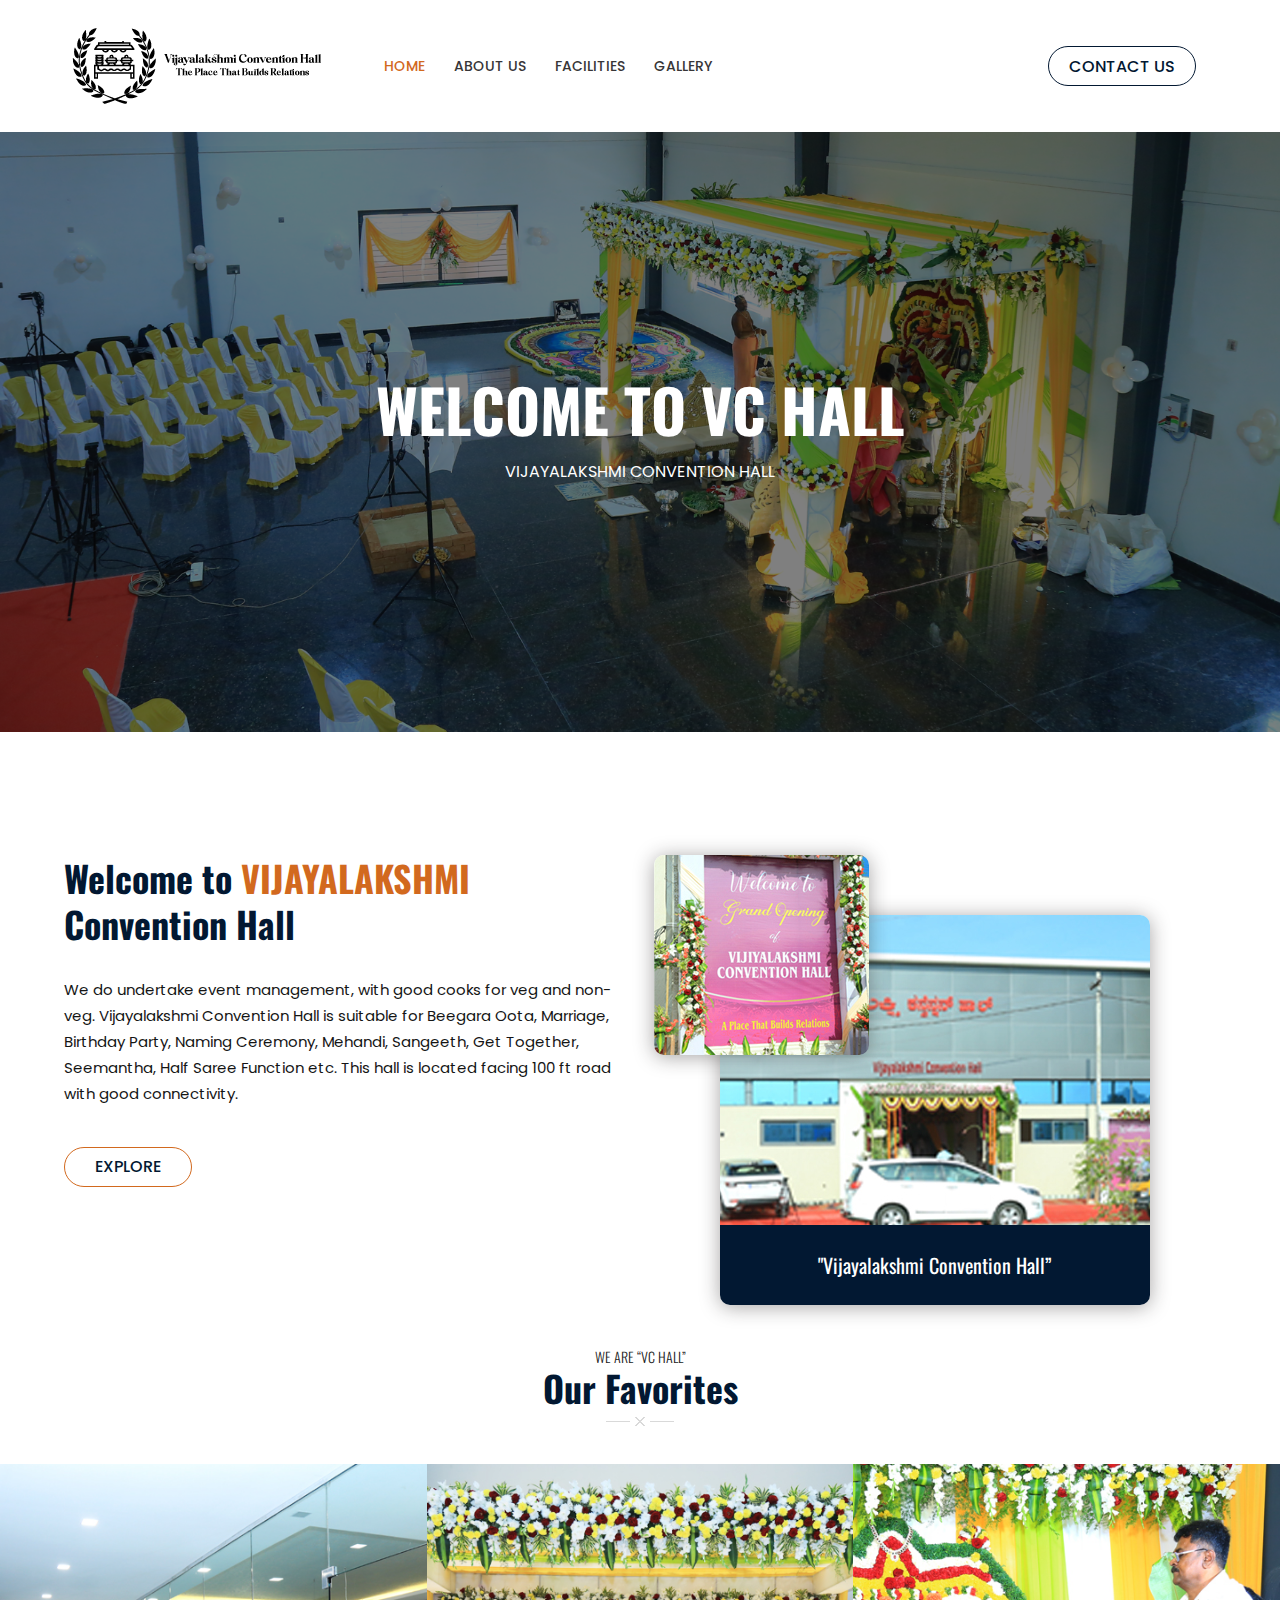
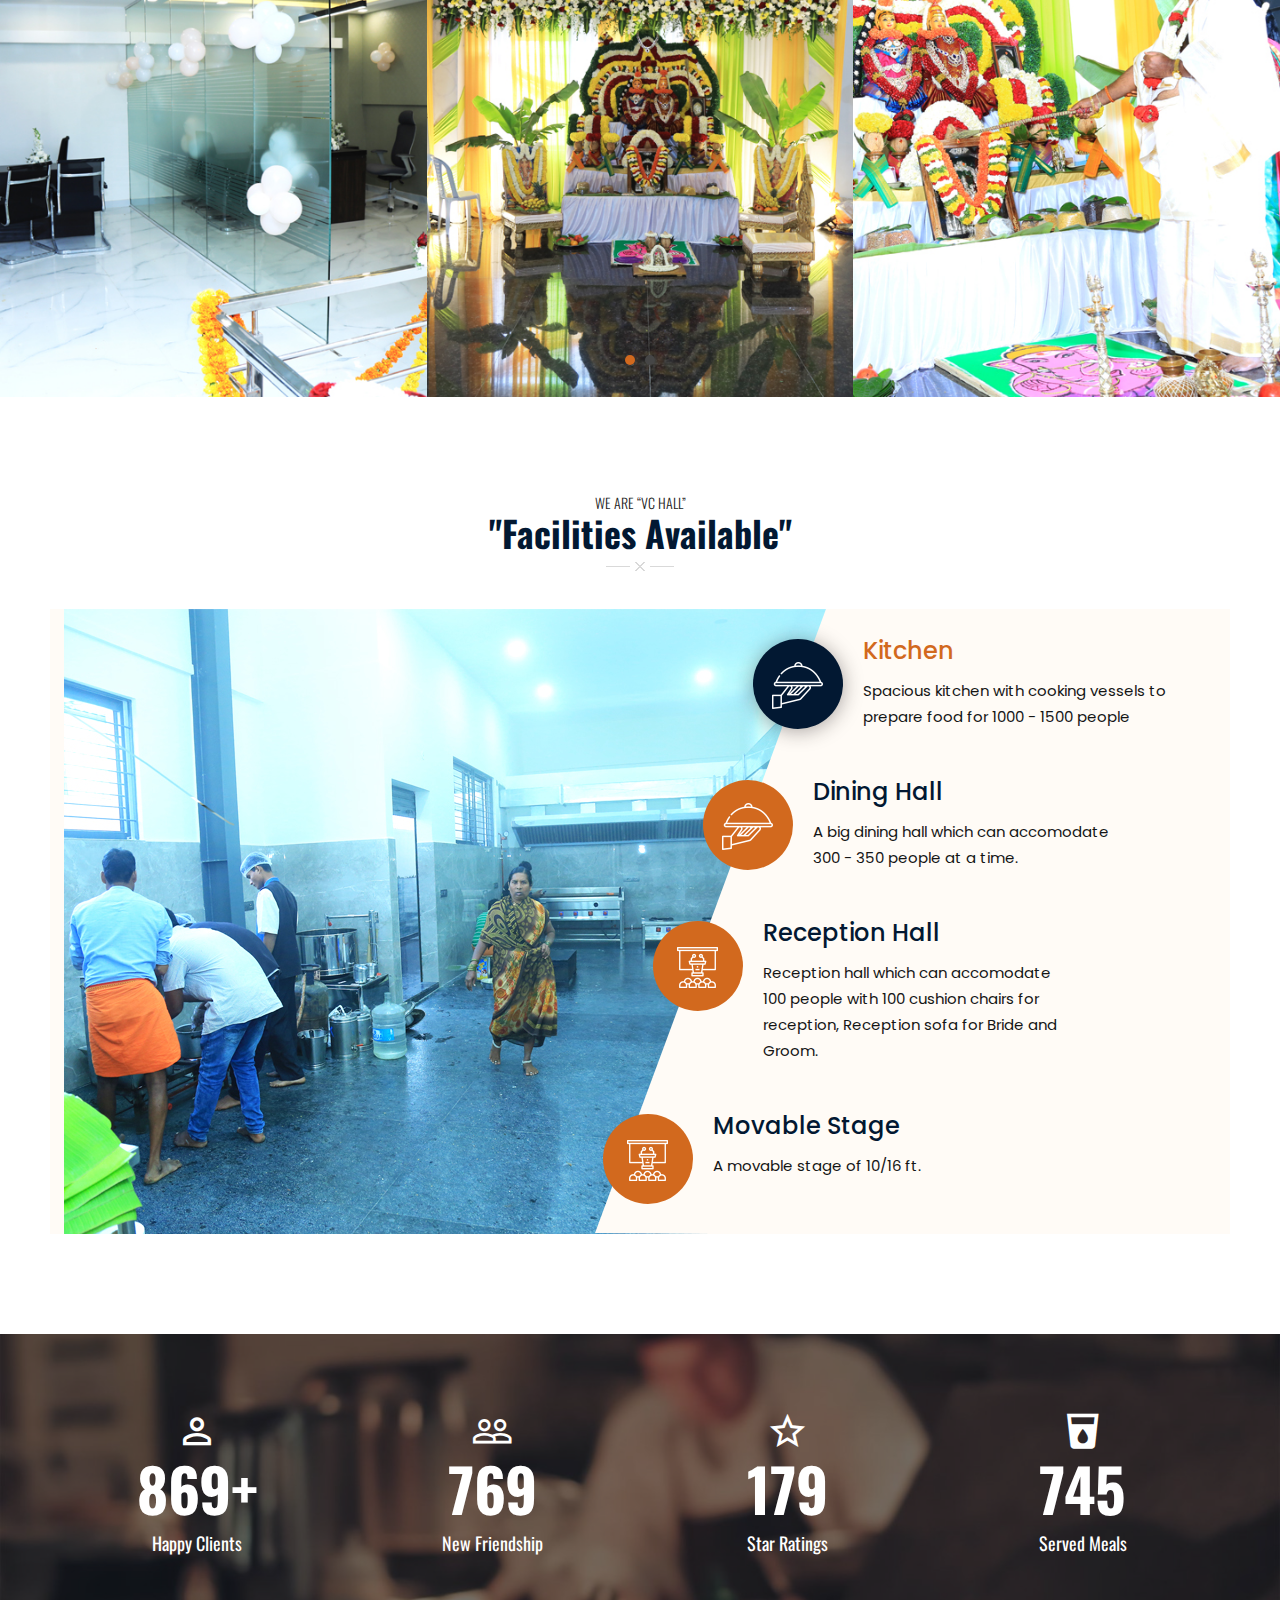
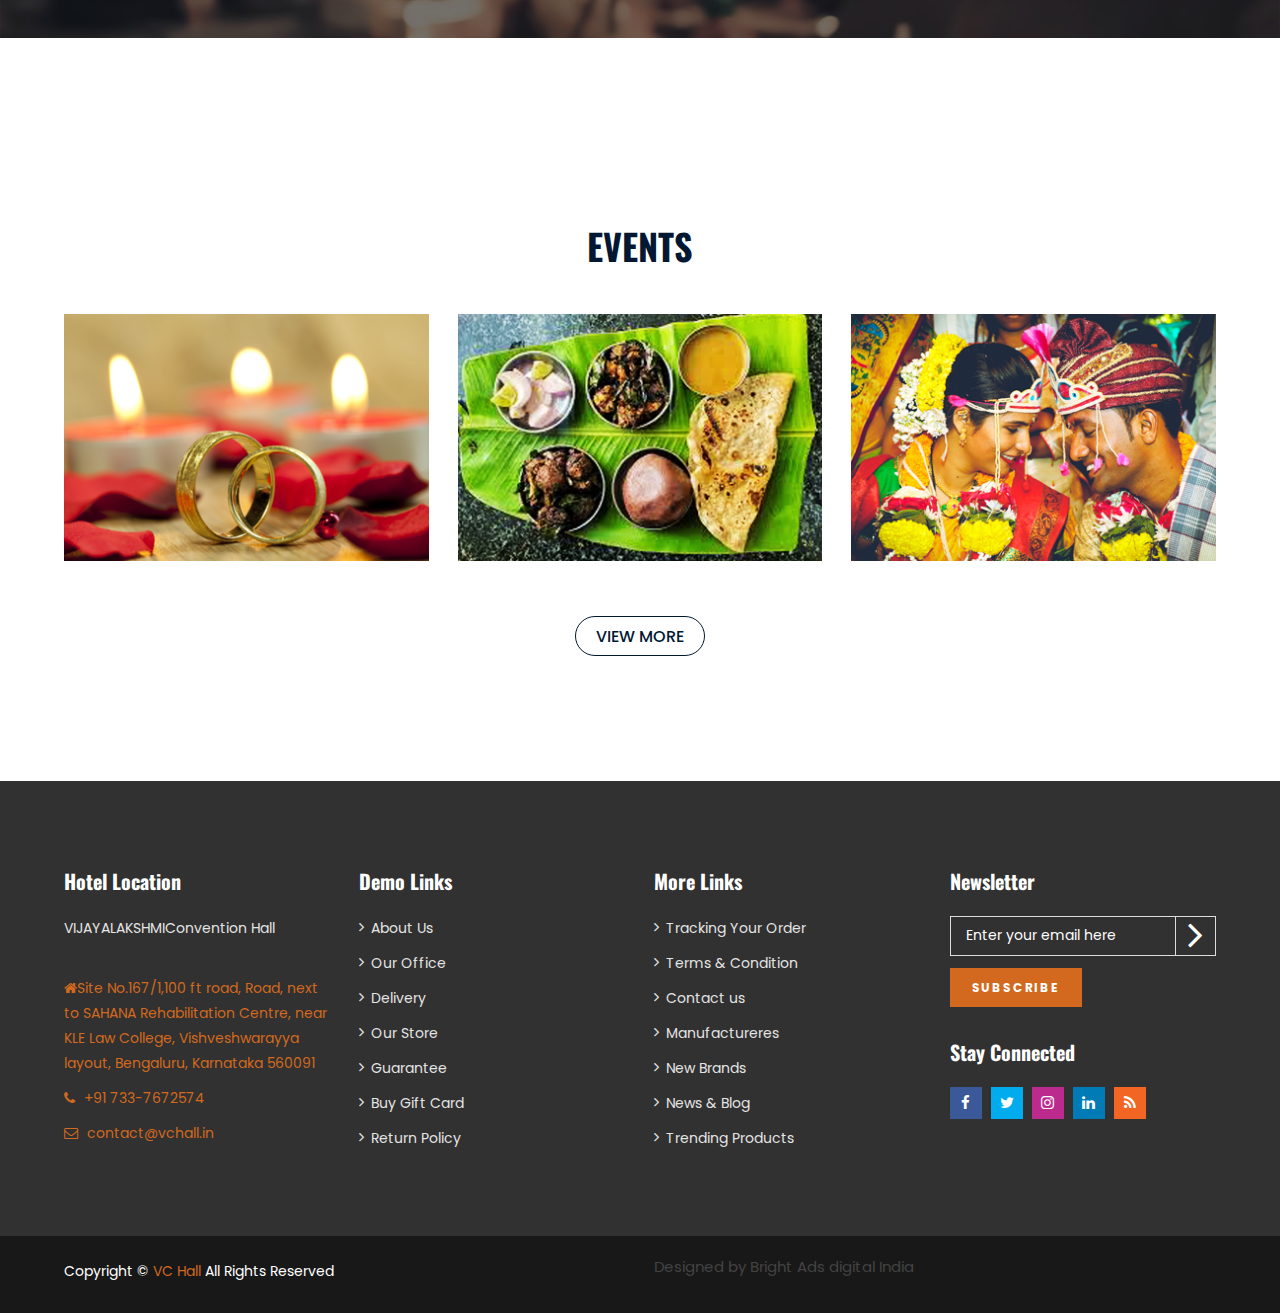
==== index.html @ 9e8a59b2 "upload" ====
<!doctype html>
<html class="no-js" lang="en">


<head>
	<meta charset="utf-8">
	<meta http-equiv="x-ua-compatible" content="ie=edge">
	<title>VIJAYALAKSHMIConvention Hall</title>
	<meta name="description" content="">
	<meta name="viewport" content="width=device-width, initial-scale=1">
	<!-- Place favicon.ico in the root directory -->
	<link rel="shortcut icon" type="image/x-icon" href="img/favicon.ico">
    <!--All Css Here-->
    
	<!-- Material Design Iconic Font CSS-->
    <link rel="stylesheet" href="css/material-design-iconic-font.min.css">
    <!-- Font Awesome CSS-->
    <link rel="stylesheet" href="css/font-awesome.min.css">

	<!-- Font Awesome CSS-->
    <link rel="stylesheet" href="css/plugins.css">
	<!-- Bootstrap CSS-->
	<link rel="stylesheet" href="css/bootstrap.min.css">
	<!-- Style CSS -->
	<link rel="stylesheet" href="style.css">
	<!-- Responsive CSS -->
	<link rel="stylesheet" href="css/responsive.css">
	<!-- Modernizr Js -->
	<script src="js/vendor/modernizr-2.8.3.min.html"></script>
</head>
<body>


	<div class="wrapper">
		<!--Header Area Start-->
		<header>
		    <!--Default Header Area Start-->
		    <div class="default-header-area header-sticky">
		        <div class="container">
		            <div class="row align-items-center">
		                <!--Header Logo Start-->
                        <div class="col-lg-3 col-md-6">
                            <div class="header-logo">
                                <a href="index.html"><img src="img/logo/logo.png" alt=""></a>
                            </div>
                        </div>
                        <!--Header Logo End-->
                        <!--Header Menu Start-->
                        <div class="col-lg-7  d-none d-lg-block"> 
                            <div class="header-menu-area">
                                <nav>
                                    <ul class="main-menu">
                                        <li class="active"><a href="index.html">HOME</a>
                                         
                                        </li>
                                        <li><a href="about.html">About Us</a>
                                        </li>
                                        <li><a href="location.html">Facilities</a></li>
                                        <li><a href="event.html">Gallery</a></li>

                                    </ul>
                                </nav>
                            </div>
                        </div>
                        <!--Header Menu End-->
                        <!--Book Now Area Start-->
                        <div class="col-lg-2 col-md-6">
                            <div class="book-now-btn text-right">
                                <a href="contact.html">Contact Us</a>
                            </div>
                        </div>
                        <!--Book Now Area Start-->
		            </div>
		            <div class="row">
                        <div class="col-12">  
                            <!--Mobile Menu Area Start-->
                            <div class="mobile-menu d-lg-none d-xl-none"></div>
                            <!--Mobile Menu Area End-->
                        </div>
                    </div>
		        </div>
		    </div>
		    <!--Default Header Area End-->
		</header>
		<!--Header Area Start-->
		<!--Slider Area Start-->
		<div class="slider-area">
		    <div class="hero-slider owl-carousel">
		        <!--Single Slider Start-->
		        <div class="single-slider" style="background-image: url(img/slider/aqsw.png)"> 
                    <div class="hero-slider-content">
                        <h1>welcome To VC Hall</h1>
                        <p>VIJAYALAKSHMI CONVENTION HALL </p>
                    </div>
		        </div>
		        <!--Single Slider End-->
		        <!--Single Slider Start-->
		        <div class="single-slider" style="background-image: url(img/slider/wda.png)">   
                    <div class="hero-slider-content">
                        <h1>welcome to VC HALL</h1>
                        <p>Where Memories Are Build to Brighten the Happiness</p>
                    </div>
		        </div>
		        <!--Single Slider End-->
		    </div>
		</div>
		<!--Slider Area End-->
		
		<!--About Area Start-->
		<div class="about-area pt-100 pb-95">
		    <div class="container">
		        <div class="row">
		            <div class="col-lg-6">
		                <div class="about-container">
		                    <h3>Welcome to <span>VIJAYALAKSHMI </span><br>Convention Hall</h3>
		                    <p>We do undertake event management, with good cooks for veg and non-veg. Vijayalakshmi Convention Hall is suitable for Beegara Oota, Marriage, Birthday Party, Naming Ceremony, Mehandi, Sangeeth, Get Together, Seemantha, Half Saree Function etc. This hall is located facing 100 ft road with good connectivity.</p>
		                            <a href="About.html">EXPLORE</a>
		                </div>
		            </div>
		            <div class="col-lg-6">
		                <div class="welcome-image-area">
                                <div class="first-welcome-image">
                                    <img src="img/about/gyqwagdayud.jpeg" alt="">
									<div class="welcome-title">
                                        <h3>"Vijayalakshmi Convention Hall”</h3>
                                    </div>
                                </div>
                                <div class="secound-iamge-area">
                                    <img src="img/about/about5.jpeg" alt="">
                                    
                                </div>
		                    </div>
		                </div>
		            </div>
		        </div>
		    </div>
		<!--About Area End-->
		<!--Our Favorite Room Area Start-->
		<div class="our-favorite-room-area pb-95">
		    <div class="container">
		        <div class="row">
		            <div class="col-12">
		                <!--Section Title Start-->
		                <div class="section-title text-center">
		                    <span>We Are “VC HAll”</span>
		                    <h3>our favorites</h3>
		                </div>
		                <!--Section Title End-->
		            </div>
		        </div>
		    </div>
		    <!--Room Colection Area Start-->
		    <div class="collection__wrapper collection__activation owl__dot--cus owl-carousel owl-theme">

                <div class="list__categories">
                    <div class="thumb__catrgories">
                        <a href="#">
                            <img src="img/about/tw.jpeg" alt="post images">
                        </a>
                    </div>
                    <!--<div class="desc__categories">
                        <div class="categories__content">
                            <h6><a href="room-details.html"> Royal Suit</a></h6>
                            <p>Discover five of our favourite dresses from our new collection that are destined to be worn and loved immediately</p>
                            <div class="p-amount">
                                <span>$220</span>
                                <span class="count">Per Night</span>
                            </div>
                            <div class="cat__btn">
                                <a class="shopbtn" href="room-details.html">Book now</a>
                            </div>
                        </div>
                    </div>-->
                </div>

                <div class="list__categories">
                    <div class="thumb__catrgories">
                        <a href="#">
                            <img src="img/about/efwewe.jpeg" alt="post images">
                        </a>
                    </div>
                    
                </div>

                <div class="list__categories">
                    <div class="thumb__catrgories">
                        <a href="#">
                            <img src="img/about/fw.jpeg" alt="post images">
                        </a>
                    </div>
                   
                </div>

                <div class="list__categories">
                    <div class="thumb__catrgories">
                        <a href="#">
                            <img src="img/about/ijwrirjwijrq.jpeg" alt="post images">
                        </a>
                    </div>
                   
                </div>

                <div class="list__categories">
                    <div class="thumb__catrgories">
                        <a href="#">
                            <img src="img/about/qutr.jpeg" alt="post images">
                        </a>
                    </div>
                  
                </div>

            </div>
		    <!--Room Colection Area End-->
		</div>
		<!--Our Favorite Room Area End-->
		<!--Our Awesome Services Area Start-->
		<div class="our-awesome-services pb-100">
		    <div class="container">
		        <div class="row">
		            <div class="col-12">
		                <!--Section Title Start-->
		                <div class="section-title text-center">
		                    <span>We Are “VC HAll”</span>
		                    <h3>"Facilities Available"</h3>
		                </div>
		                <!--Section Title End-->
		            </div>
		        </div>
		        <div class="row align-items-center no-gutters service-bg-color">
		            <div class="col-lg-7">
                        <!--Service Area Start-->
		                <div class="tab-content" id="myTabContent">
                          <div class="tab-pane fade show active" id="spa" role="tabpanel">
                              <div class="service-img img-fuul">
                                  <img src="img/room/kitchend.png" alt="">
                              </div>
                          </div>
                          <div class="tab-pane fade" id="restaurent" role="tabpanel">
                              <div class="service-img img-fuul">
                                  <img src="img/room/halld.png" alt="">
                              </div>
                          </div>
                          <div class="tab-pane fade" id="swimming" role="tabpanel">
                              <div class="service-img img-fuul">
                                  <img src="img/room/hallss.png" alt="">
                              </div>
                          </div>
                          <div class="tab-pane fade" id="conference" role="tabpanel">
                              <div class="service-img img-fuul">
                                  <img src="img/room/stageee.png" alt="">
                              </div>
                          </div>
                        </div>
                        <!--Service Area End-->
		            </div>
		            <div class="col-lg-5 service-bg">
		                <!--Service Tab Menu Area Start-->
		                <div class="service-menu-area">
		                    <ul class="nav">
                              <li>
                                <a class="active" data-bs-toggle="tab" href="#spa">
                                    <span class="service-icon">
                                        <img src="img/icon/service-icon2.png" alt="">
                                    </span>
                                    <span class="service-title">Kitchen</span>
                                    <span class="text">Spacious kitchen with cooking vessels to prepare food for 1000 - 1500 people
									</span>
                                </a>
                              </li>
                              <li>
                                <a class="" data-bs-toggle="tab" href="#restaurent">
                                    <span class="service-icon">
                                        <img src="img/icon/service-icon2.png" alt="">
                                    </span>
                                    <span class="service-title">Dining Hall</span>
                                    <span class="text">A big dining hall which can accomodate 300 - 350 people at a time.</span>
                                </a>
                              </li>
                              <li>
                                <a data-bs-toggle="tab" href="#swimming">
                                    <span class="service-icon">
                                        <img src="img/icon/service-icon4.png" alt="">
                                    </span>
                                    <span class="service-title">Reception Hall</span>
                                    <span class="text"> Reception hall which can accomodate 100 people with 100 cushion chairs for reception, Reception sofa for Bride and Groom.
                                </a>
                              </li>
                              <li>
                                <a data-bs-toggle="tab" href="#conference">
                                    <span class="service-icon">
                                        <img src="img/icon/service-icon4.png" alt="">
                                    </span>
                                    <span class="service-title">Movable Stage</span>
                                    <span class="text">A movable stage of 10/16 ft. </span>
                                </a>
                              </li>
                            </ul>
		                </div>
		                <!--Service Tab Menu Area End-->
		            </div>
		        </div>
		    </div>
		</div>
		<!--Our Awesome Services Area End-->
		<!--Fun Factor Area Start-->
		<div class="fun-factor-area fun-bg mb-95">
		    <div class="container">
		        <div class="row">
		            <div class="col-md-3 col-sm-6">
		                <div class="single-funfactor mb-30 text-center">
		                    <div class="icon">
		                        <i class="zmdi zmdi-account-o"></i>
		                    </div>
		                    <div class="fun-facttor-number">
                                <h2><span class="counter">869</span>+</h2>
                            </div>
                            <h4 class="counter-title">Happy Clients</h4>
		                </div>
		            </div>
		            <div class="col-md-3 col-sm-6">
		                <div class="single-funfactor mb-30 text-center">
		                    <div class="icon">
		                        <i class="zmdi zmdi-accounts-outline"></i>
		                    </div>
		                    <div class="fun-facttor-number">
                                <h2><span class="counter">769</span></h2>
                            </div>
                            <h4 class="counter-title">new friendship</h4>
		                </div>
		            </div>
		            <div class="col-md-3 col-sm-6">
		                <div class="single-funfactor mb-30 text-center">
		                    <div class="icon">
		                        <i class="zmdi zmdi-star-outline"></i>
		                    </div>
		                    <div class="fun-facttor-number">
                                <h2><span class="counter">179</span></h2>
                            </div>
                            <h4 class="counter-title">Star ratings</h4>
		                </div>
		            </div>
		            <div class="col-md-3 col-sm-6">
		                <div class="single-funfactor mb-30 text-center">
		                    <div class="icon">
		                        <i class="zmdi zmdi-drink"></i>
		                    </div>
		                    <div class="fun-facttor-number">
                                <h2><span class="counter">745</span></h2>
                            </div>
                            <h4 class="counter-title">Served Meals</h4>
		                </div>
		            </div>
		        </div>
		    </div>
		</div>
		<!--Fun Factor Area End-->
		<!--Team Area Start-->
	
		<!--Team Area End-->
	    <div class="location-area pt-95 pb-100">
		    <div class="container">
                <div class="row">
                    <div class="col-12">
                        <!--Section Title Start-->
		                <div class="section-title title-2 text-center mb-50">
		                    <h3>EVENTS</h3>
		                    </div>
		                <!--Section Title End-->
                    </div>
                </div>
		        <div class="row">
		            <div class="col-lg-4 col-md-6 col-12">
		                <!--Single Location Start-->
		                <div class="single-location mb-30">
		                    <div class="location-img">
		                        <a href="#"><img src="img/event/ring.png" alt=""></a>
		                        <div class="place-name">
		                            <h3>Ring Ceremony, Engagement, Sangeet</h3>
		                        </div>
		                    </div>
		                </div>
		                <!--Single Location End-->
		            </div>
		            <div class="col-lg-4 col-md-6 col-12">
		                <!--Single Location Start-->
		                <div class="single-location mb-30">
		                    <div class="location-img">
		                        <a href="#"><img src="img/event/nonveg.png" alt=""></a>
		                        <div class="place-name">
		                            <h3>BEEGRU OOTA</h3>
		                        </div>
		                    </div>
		                </div>
						<div class="book-now-btn text-right" style="text-align:center;">
							<a href="location.html">View More</a>
						</div>
		                <!--Single Location End-->
		            </div>
		            <div class="col-lg-4 col-md-6 col-12">
		                <!--Single Location Start-->
		                <div class="single-location mb-30">
		                    <div class="location-img">
		                        <a href="#"><img src="img/event/wedding.png" alt=""></a>
		                        <div class="place-name">
		                            <h3>Wedding</h3>
		                        </div>
		                    </div>
		                </div>
						
		                <!--Single Location End-->
		            </div>
		           
		        </div>
		        <!--<div class="row">
		            <div class="col-12">
		                <!--Pagination Start-->
		                <!--<div class="product-pagination">
							
                            <!--<ul>
                                <li class="active"><a href="#">1</a></li>
                                <li><a href="#">2</a></li>
                                <li><a href="#">3</a></li>
                                <li><a href="#">4</a></li>
                                <li><a href="#">5</a></li>
                                <li><a href="#"><i class="fa fa-angle-double-right"></i></a></li>
                            </ul>-->
                        <!--</div>
		                <!--Pagination End-->
		            <!--</div>
		        </div>-->
		    </div>
		</div>
		
	
		<!--Footer Area Start-->
		<footer>
		    <div class="footer-container">
		        <!--Footer Top Area Start-->
		        <div class="footer-top-area black-bg pt-90 pb-50">
		            <div class="container">
		                <div class="row">
		                    <div class="col-lg-3 col-md-6 col-12">
		                        <!--Single Footer Widget Start-->
		                        <div class="single-footer-widget mb-35">
		                            <div class="footer-title">
		                                <h3>Hotel Location</h3>
		                            </div>
		                            <p>VIJAYALAKSHMIConvention Hall</p>
		                            <div class="contact-info">
		                                <ul>
		                                    <li><i class="fa fa-home"></i>Site No.167/1,100 ft road, Road, next to SAHANA Rehabilitation Centre, near KLE Law College, Vishveshwarayya layout, Bengaluru, Karnataka 560091</li>
		                                    <li><i class="fa fa-phone"></i> <a href="#"> +91 733-7672574</a></li>
		                                    <li><i class="fa fa-envelope-o"></i> <a href="#"> contact@vchall.in</a></li>
		                                </ul>
		                            </div>
		                        </div>
		                        <!--Single Footer Widget End-->
		                    </div>
		                    <div class="col-lg-3 col-md-6 col-12">
		                        <!--Single Footer Widget Start-->
		                        <div class="single-footer-widget mb-35">
		                            <div class="footer-title">
		                                <h3>Demo Links</h3>
		                            </div>
		                            <ul class="link-widget">
		                                <li><a href="#">About Us</a></li>
		                                <li><a href="#">Our Office</a></li>
		                                <li><a href="#">Delivery</a></li>
		                                <li><a href="#">Our Store</a></li>
		                                <li><a href="#">Guarantee</a></li>
		                                <li><a href="#">Buy Gift Card</a></li>
		                                <li><a href="#">Return Policy</a></li>
		                            </ul>
		                        </div>
		                        <!--Single Footer Widget End-->
		                    </div>
		                    <div class="col-lg-3 col-md-6 col-12">
		                        <!--Single Footer Widget Start-->
		                        <div class="single-footer-widget mb-35">
		                            <div class="footer-title">
		                                <h3>More Links</h3>
		                                <ul class="link-widget">
		                                <li><a href="#">Tracking Your Order</a></li>
		                                <li><a href="#">Terms & Condition</a></li>
		                                <li><a href="#">Contact us</a></li>
		                                <li><a href="#">Manufactureres</a></li>
		                                <li><a href="#">New Brands</a></li>
		                                <li><a href="#">News & Blog</a></li>
		                                <li><a href="#">Trending Products</a></li>
		                            </ul>
		                            </div>
		                        </div>
		                        <!--Single Footer Widget End-->
		                    </div>
		                    <div class="col-lg-3 col-md-6 col-12">
		                        <!--Single Footer Widget Start-->
		                        <div class="single-footer-widget mb-35">
		                            <div class="footer-title">
		                                <h3>Newsletter</h3>
		                            </div>
		                            <div class="footer-mailchimp">
		                                <form action="http://devitems.us11.list-manage.com/subscribe/post?u=6bbb9b6f5827bd842d9640c82&amp;id=05d85f18ef" method="post" id="mc-embedded-subscribe-form" name="mc-embedded-subscribe-form" class="popup-subscribe-form validate" target="_blank" novalidate>
                                           <div id="mc_embed_signup_scroll">
                                              <div id="mc-form" class="mc-form subscribe-form" >
                                                <input id="mc-email" type="email" autocomplete="off" placeholder="Enter your email here" />
                                                <span class="icon"><i class="fa fa-angle-right"></i></span>
                                                <button id="mc-submit">Subscribe</button>
                                              </div>
                                           </div>
                                       </form>
		                            </div> 
		                            <div class="footer-title">
		                                <h3>Stay Connected</h3>
		                            </div>
		                            <ul class="social-icons">
		                                <li><a href="#"><i class="fa fa-facebook"></i></a></li>
		                                <li><a href="#"><i class="fa fa-twitter"></i></a></li>
		                                <li><a href="#"><i class="fa fa-instagram"></i></a></li>
		                                <li><a href="#"><i class="fa fa-linkedin"></i></a></li>
		                                <li><a href="#"><i class="fa fa-rss"></i></a></li>
		                            </ul>
		                        </div>
		                        <!--Single Footer Widget End-->
		                    </div>
		                </div>
		            </div>
		        </div> 
		        <!--Footer Top Area End-->
		        <!--Footer Bottom Area Start-->
		        <div class="footer-bottom-area">
		            <div class="container">
		                <div class="row">
		                    <div class="col-md-6">
		                        <div class="footer-copyright">
		                            <p>Copyright &copy; <a href="#">VC Hall</a> All Rights Reserved</p>
		                        </div>
		                    </div>
		                    <div class="col-md-6">
		                        <div class="footer-design-by text-right">
		                           <a href="https://brightads.in">
		                            <p>Designed by Bright Ads digital India </p>
								</a>
		                        </div>
		                    </div>
		                </div>
		            </div>
		        </div> 
		        <!--Footer Bottom Area End--> 
		    </div>
		</footer>
		<!--Footer Area End-->
	</div>





    <!--All Js Here-->
    
	<!--Jquery 1.12.4-->
	<script src="js/vendor/modernizr-3.6.0.min.js"></script>
	<script src="js/vendor/jquery-3.6.0.min.js"></script>
	<script src="js/vendor/jquery-migrate-3.3.2.min.js"></script>
	<!--Popper-->
	<script src="js/popper.min.js"></script>
	<!--Bootstrap-->
	<script src="js/bootstrap.min.js"></script>
	<!--Plugins-->
	<script src="js/plugins.js"></script>
	<!--Ajax Mail-->
	<script src="js/ajax.mail.js"></script>
	<!--Main Js-->
	<script src="js/main.js"></script>
</body>

</html>
---- css/material-design-iconic-font.min.css ----
@font-face{font-family:Material-Design-Iconic-Font;src:url(../fonts/Material-Design-Iconic-Fontd1f1.woff2?v=2.2.0) format('woff2'),url(../fonts/Material-Design-Iconic-Fontd1f1.woff?v=2.2.0) format('woff'),url(../fonts/Material-Design-Iconic-Fontd1f1.ttf?v=2.2.0) format('truetype')}.zmdi{display:inline-block;font:normal normal normal 14px/1 'Material-Design-Iconic-Font';font-size:inherit;text-rendering:auto;-webkit-font-smoothing:antialiased;-moz-osx-font-smoothing:grayscale}.zmdi-hc-lg{font-size:1.33333333em;line-height:.75em;vertical-align:-15%}.zmdi-hc-2x{font-size:2em}.zmdi-hc-3x{font-size:3em}.zmdi-hc-4x{font-size:4em}.zmdi-hc-5x{font-size:5em}.zmdi-hc-fw{width:1.28571429em;text-align:center}.zmdi-hc-ul{padding-left:0;margin-left:2.14285714em;list-style-type:none}.zmdi-hc-ul>li{position:relative}.zmdi-hc-li{position:absolute;left:-2.14285714em;width:2.14285714em;top:.14285714em;text-align:center}.zmdi-hc-li.zmdi-hc-lg{left:-1.85714286em}.zmdi-hc-border{padding:.1em .25em;border:solid .1em #9e9e9e;border-radius:2px}.zmdi-hc-border-circle{padding:.1em .25em;border:solid .1em #9e9e9e;border-radius:50%}.zmdi.pull-left{float:left;margin-right:.15em}.zmdi.pull-right{float:right;margin-left:.15em}.zmdi-hc-spin{-webkit-animation:zmdi-spin 1.5s infinite linear;animation:zmdi-spin 1.5s infinite linear}.zmdi-hc-spin-reverse{-webkit-animation:zmdi-spin-reverse 1.5s infinite linear;animation:zmdi-spin-reverse 1.5s infinite linear}@-webkit-keyframes zmdi-spin{0%{-webkit-transform:rotate(0deg);transform:rotate(0deg)}100%{-webkit-transform:rotate(359deg);transform:rotate(359deg)}}@keyframes zmdi-spin{0%{-webkit-transform:rotate(0deg);transform:rotate(0deg)}100%{-webkit-transform:rotate(359deg);transform:rotate(359deg)}}@-webkit-keyframes zmdi-spin-reverse{0%{-webkit-transform:rotate(0deg);transform:rotate(0deg)}100%{-webkit-transform:rotate(-359deg);transform:rotate(-359deg)}}@keyframes zmdi-spin-reverse{0%{-webkit-transform:rotate(0deg);transform:rotate(0deg)}100%{-webkit-transform:rotate(-359deg);transform:rotate(-359deg)}}.zmdi-hc-rotate-90{-webkit-transform:rotate(90deg);-ms-transform:rotate(90deg);transform:rotate(90deg)}.zmdi-hc-rotate-180{-webkit-transform:rotate(180deg);-ms-transform:rotate(180deg);transform:rotate(180deg)}.zmdi-hc-rotate-270{-webkit-transform:rotate(270deg);-ms-transform:rotate(270deg);transform:rotate(270deg)}.zmdi-hc-flip-horizontal{-webkit-transform:scale(-1,1);-ms-transform:scale(-1,1);transform:scale(-1,1)}.zmdi-hc-flip-vertical{-webkit-transform:scale(1,-1);-ms-transform:scale(1,-1);transform:scale(1,-1)}.zmdi-hc-stack{position:relative;display:inline-block;width:2em;height:2em;line-height:2em;vertical-align:middle}.zmdi-hc-stack-1x,.zmdi-hc-stack-2x{position:absolute;left:0;width:100%;text-align:center}.zmdi-hc-stack-1x{line-height:inherit}.zmdi-hc-stack-2x{font-size:2em}.zmdi-hc-inverse{color:#fff}.zmdi-3d-rotation:before{content:'\f101'}.zmdi-airplane-off:before{content:'\f102'}.zmdi-airplane:before{content:'\f103'}.zmdi-album:before{content:'\f104'}.zmdi-archive:before{content:'\f105'}.zmdi-assignment-account:before{content:'\f106'}.zmdi-assignment-alert:before{content:'\f107'}.zmdi-assignment-check:before{content:'\f108'}.zmdi-assignment-o:before{content:'\f109'}.zmdi-assignment-return:before{content:'\f10a'}.zmdi-assignment-returned:before{content:'\f10b'}.zmdi-assignment:before{content:'\f10c'}.zmdi-attachment-alt:before{content:'\f10d'}.zmdi-attachment:before{content:'\f10e'}.zmdi-audio:before{content:'\f10f'}.zmdi-badge-check:before{content:'\f110'}.zmdi-balance-wallet:before{content:'\f111'}.zmdi-balance:before{content:'\f112'}.zmdi-battery-alert:before{content:'\f113'}.zmdi-battery-flash:before{content:'\f114'}.zmdi-battery-unknown:before{content:'\f115'}.zmdi-battery:before{content:'\f116'}.zmdi-bike:before{content:'\f117'}.zmdi-block-alt:before{content:'\f118'}.zmdi-block:before{content:'\f119'}.zmdi-boat:before{content:'\f11a'}.zmdi-book-image:before{content:'\f11b'}.zmdi-book:before{content:'\f11c'}.zmdi-bookmark-outline:before{content:'\f11d'}.zmdi-bookmark:before{content:'\f11e'}.zmdi-brush:before{content:'\f11f'}.zmdi-bug:before{content:'\f120'}.zmdi-bus:before{content:'\f121'}.zmdi-cake:before{content:'\f122'}.zmdi-car-taxi:before{content:'\f123'}.zmdi-car-wash:before{content:'\f124'}.zmdi-car:before{content:'\f125'}.zmdi-card-giftcard:before{content:'\f126'}.zmdi-card-membership:before{content:'\f127'}.zmdi-card-travel:before{content:'\f128'}.zmdi-card:before{content:'\f129'}.zmdi-case-check:before{content:'\f12a'}.zmdi-case-download:before{content:'\f12b'}.zmdi-case-play:before{content:'\f12c'}.zmdi-case:before{content:'\f12d'}.zmdi-cast-connected:before{content:'\f12e'}.zmdi-cast:before{content:'\f12f'}.zmdi-chart-donut:before{content:'\f130'}.zmdi-chart:before{content:'\f131'}.zmdi-city-alt:before{content:'\f132'}.zmdi-city:before{content:'\f133'}.zmdi-close-circle-o:before{content:'\f134'}.zmdi-close-circle:before{content:'\f135'}.zmdi-close:before{content:'\f136'}.zmdi-cocktail:before{content:'\f137'}.zmdi-code-setting:before{content:'\f138'}.zmdi-code-smartphone:before{content:'\f139'}.zmdi-code:before{content:'\f13a'}.zmdi-coffee:before{content:'\f13b'}.zmdi-collection-bookmark:before{content:'\f13c'}.zmdi-collection-case-play:before{content:'\f13d'}.zmdi-collection-folder-image:before{content:'\f13e'}.zmdi-collection-image-o:before{content:'\f13f'}.zmdi-collection-image:before{content:'\f140'}.zmdi-collection-item-1:before{content:'\f141'}.zmdi-collection-item-2:before{content:'\f142'}.zmdi-collection-item-3:before{content:'\f143'}.zmdi-collection-item-4:before{content:'\f144'}.zmdi-collection-item-5:before{content:'\f145'}.zmdi-collection-item-6:before{content:'\f146'}.zmdi-collection-item-7:before{content:'\f147'}.zmdi-collection-item-8:before{content:'\f148'}.zmdi-collection-item-9-plus:before{content:'\f149'}.zmdi-collection-item-9:before{content:'\f14a'}.zmdi-collection-item:before{content:'\f14b'}.zmdi-collection-music:before{content:'\f14c'}.zmdi-collection-pdf:before{content:'\f14d'}.zmdi-collection-plus:before{content:'\f14e'}.zmdi-collection-speaker:before{content:'\f14f'}.zmdi-collection-text:before{content:'\f150'}.zmdi-collection-video:before{content:'\f151'}.zmdi-compass:before{content:'\f152'}.zmdi-cutlery:before{content:'\f153'}.zmdi-delete:before{content:'\f154'}.zmdi-dialpad:before{content:'\f155'}.zmdi-dns:before{content:'\f156'}.zmdi-drink:before{content:'\f157'}.zmdi-edit:before{content:'\f158'}.zmdi-email-open:before{content:'\f159'}.zmdi-email:before{content:'\f15a'}.zmdi-eye-off:before{content:'\f15b'}.zmdi-eye:before{content:'\f15c'}.zmdi-eyedropper:before{content:'\f15d'}.zmdi-favorite-outline:before{content:'\f15e'}.zmdi-favorite:before{content:'\f15f'}.zmdi-filter-list:before{content:'\f160'}.zmdi-fire:before{content:'\f161'}.zmdi-flag:before{content:'\f162'}.zmdi-flare:before{content:'\f163'}.zmdi-flash-auto:before{content:'\f164'}.zmdi-flash-off:before{content:'\f165'}.zmdi-flash:before{content:'\f166'}.zmdi-flip:before{content:'\f167'}.zmdi-flower-alt:before{content:'\f168'}.zmdi-flower:before{content:'\f169'}.zmdi-font:before{content:'\f16a'}.zmdi-fullscreen-alt:before{content:'\f16b'}.zmdi-fullscreen-exit:before{content:'\f16c'}.zmdi-fullscreen:before{content:'\f16d'}.zmdi-functions:before{content:'\f16e'}.zmdi-gas-station:before{content:'\f16f'}.zmdi-gesture:before{content:'\f170'}.zmdi-globe-alt:before{content:'\f171'}.zmdi-globe-lock:before{content:'\f172'}.zmdi-globe:before{content:'\f173'}.zmdi-graduation-cap:before{content:'\f174'}.zmdi-home:before{content:'\f175'}.zmdi-hospital-alt:before{content:'\f176'}.zmdi-hospital:before{content:'\f177'}.zmdi-hotel:before{content:'\f178'}.zmdi-hourglass-alt:before{content:'\f179'}.zmdi-hourglass-outline:before{content:'\f17a'}.zmdi-hourglass:before{content:'\f17b'}.zmdi-http:before{content:'\f17c'}.zmdi-image-alt:before{content:'\f17d'}.zmdi-image-o:before{content:'\f17e'}.zmdi-image:before{content:'\f17f'}.zmdi-inbox:before{content:'\f180'}.zmdi-invert-colors-off:before{content:'\f181'}.zmdi-invert-colors:before{content:'\f182'}.zmdi-key:before{content:'\f183'}.zmdi-label-alt-outline:before{content:'\f184'}.zmdi-label-alt:before{content:'\f185'}.zmdi-label-heart:before{content:'\f186'}.zmdi-label:before{content:'\f187'}.zmdi-labels:before{content:'\f188'}.zmdi-lamp:before{content:'\f189'}.zmdi-landscape:before{content:'\f18a'}.zmdi-layers-off:before{content:'\f18b'}.zmdi-layers:before{content:'\f18c'}.zmdi-library:before{content:'\f18d'}.zmdi-link:before{content:'\f18e'}.zmdi-lock-open:before{content:'\f18f'}.zmdi-lock-outline:before{content:'\f190'}.zmdi-lock:before{content:'\f191'}.zmdi-mail-reply-all:before{content:'\f192'}.zmdi-mail-reply:before{content:'\f193'}.zmdi-mail-send:before{content:'\f194'}.zmdi-mall:before{content:'\f195'}.zmdi-map:before{content:'\f196'}.zmdi-menu:before{content:'\f197'}.zmdi-money-box:before{content:'\f198'}.zmdi-money-off:before{content:'\f199'}.zmdi-money:before{content:'\f19a'}.zmdi-more-vert:before{content:'\f19b'}.zmdi-more:before{content:'\f19c'}.zmdi-movie-alt:before{content:'\f19d'}.zmdi-movie:before{content:'\f19e'}.zmdi-nature-people:before{content:'\f19f'}.zmdi-nature:before{content:'\f1a0'}.zmdi-navigation:before{content:'\f1a1'}.zmdi-open-in-browser:before{content:'\f1a2'}.zmdi-open-in-new:before{content:'\f1a3'}.zmdi-palette:before{content:'\f1a4'}.zmdi-parking:before{content:'\f1a5'}.zmdi-pin-account:before{content:'\f1a6'}.zmdi-pin-assistant:before{content:'\f1a7'}.zmdi-pin-drop:before{content:'\f1a8'}.zmdi-pin-help:before{content:'\f1a9'}.zmdi-pin-off:before{content:'\f1aa'}.zmdi-pin:before{content:'\f1ab'}.zmdi-pizza:before{content:'\f1ac'}.zmdi-plaster:before{content:'\f1ad'}.zmdi-power-setting:before{content:'\f1ae'}.zmdi-power:before{content:'\f1af'}.zmdi-print:before{content:'\f1b0'}.zmdi-puzzle-piece:before{content:'\f1b1'}.zmdi-quote:before{content:'\f1b2'}.zmdi-railway:before{content:'\f1b3'}.zmdi-receipt:before{content:'\f1b4'}.zmdi-refresh-alt:before{content:'\f1b5'}.zmdi-refresh-sync-alert:before{content:'\f1b6'}.zmdi-refresh-sync-off:before{content:'\f1b7'}.zmdi-refresh-sync:before{content:'\f1b8'}.zmdi-refresh:before{content:'\f1b9'}.zmdi-roller:before{content:'\f1ba'}.zmdi-ruler:before{content:'\f1bb'}.zmdi-scissors:before{content:'\f1bc'}.zmdi-screen-rotation-lock:before{content:'\f1bd'}.zmdi-screen-rotation:before{content:'\f1be'}.zmdi-search-for:before{content:'\f1bf'}.zmdi-search-in-file:before{content:'\f1c0'}.zmdi-search-in-page:before{content:'\f1c1'}.zmdi-search-replace:before{content:'\f1c2'}.zmdi-search:before{content:'\f1c3'}.zmdi-seat:before{content:'\f1c4'}.zmdi-settings-square:before{content:'\f1c5'}.zmdi-settings:before{content:'\f1c6'}.zmdi-shield-check:before{content:'\f1c7'}.zmdi-shield-security:before{content:'\f1c8'}.zmdi-shopping-basket:before{content:'\f1c9'}.zmdi-shopping-cart-plus:before{content:'\f1ca'}.zmdi-shopping-cart:before{content:'\f1cb'}.zmdi-sign-in:before{content:'\f1cc'}.zmdi-sort-amount-asc:before{content:'\f1cd'}.zmdi-sort-amount-desc:before{content:'\f1ce'}.zmdi-sort-asc:before{content:'\f1cf'}.zmdi-sort-desc:before{content:'\f1d0'}.zmdi-spellcheck:before{content:'\f1d1'}.zmdi-storage:before{content:'\f1d2'}.zmdi-store-24:before{content:'\f1d3'}.zmdi-store:before{content:'\f1d4'}.zmdi-subway:before{content:'\f1d5'}.zmdi-sun:before{content:'\f1d6'}.zmdi-tab-unselected:before{content:'\f1d7'}.zmdi-tab:before{content:'\f1d8'}.zmdi-tag-close:before{content:'\f1d9'}.zmdi-tag-more:before{content:'\f1da'}.zmdi-tag:before{content:'\f1db'}.zmdi-thumb-down:before{content:'\f1dc'}.zmdi-thumb-up-down:before{content:'\f1dd'}.zmdi-thumb-up:before{content:'\f1de'}.zmdi-ticket-star:before{content:'\f1df'}.zmdi-toll:before{content:'\f1e0'}.zmdi-toys:before{content:'\f1e1'}.zmdi-traffic:before{content:'\f1e2'}.zmdi-translate:before{content:'\f1e3'}.zmdi-triangle-down:before{content:'\f1e4'}.zmdi-triangle-up:before{content:'\f1e5'}.zmdi-truck:before{content:'\f1e6'}.zmdi-turning-sign:before{content:'\f1e7'}.zmdi-wallpaper:before{content:'\f1e8'}.zmdi-washing-machine:before{content:'\f1e9'}.zmdi-window-maximize:before{content:'\f1ea'}.zmdi-window-minimize:before{content:'\f1eb'}.zmdi-window-restore:before{content:'\f1ec'}.zmdi-wrench:before{content:'\f1ed'}.zmdi-zoom-in:before{content:'\f1ee'}.zmdi-zoom-out:before{content:'\f1ef'}.zmdi-alert-circle-o:before{content:'\f1f0'}.zmdi-alert-circle:before{content:'\f1f1'}.zmdi-alert-octagon:before{content:'\f1f2'}.zmdi-alert-polygon:before{content:'\f1f3'}.zmdi-alert-triangle:before{content:'\f1f4'}.zmdi-help-outline:before{content:'\f1f5'}.zmdi-help:before{content:'\f1f6'}.zmdi-info-outline:before{content:'\f1f7'}.zmdi-info:before{content:'\f1f8'}.zmdi-notifications-active:before{content:'\f1f9'}.zmdi-notifications-add:before{content:'\f1fa'}.zmdi-notifications-none:before{content:'\f1fb'}.zmdi-notifications-off:before{content:'\f1fc'}.zmdi-notifications-paused:before{content:'\f1fd'}.zmdi-notifications:before{content:'\f1fe'}.zmdi-account-add:before{content:'\f1ff'}.zmdi-account-box-mail:before{content:'\f200'}.zmdi-account-box-o:before{content:'\f201'}.zmdi-account-box-phone:before{content:'\f202'}.zmdi-account-box:before{content:'\f203'}.zmdi-account-calendar:before{content:'\f204'}.zmdi-account-circle:before{content:'\f205'}.zmdi-account-o:before{content:'\f206'}.zmdi-account:before{content:'\f207'}.zmdi-accounts-add:before{content:'\f208'}.zmdi-accounts-alt:before{content:'\f209'}.zmdi-accounts-list-alt:before{content:'\f20a'}.zmdi-accounts-list:before{content:'\f20b'}.zmdi-accounts-outline:before{content:'\f20c'}.zmdi-accounts:before{content:'\f20d'}.zmdi-face:before{content:'\f20e'}.zmdi-female:before{content:'\f20f'}.zmdi-male-alt:before{content:'\f210'}.zmdi-male-female:before{content:'\f211'}.zmdi-male:before{content:'\f212'}.zmdi-mood-bad:before{content:'\f213'}.zmdi-mood:before{content:'\f214'}.zmdi-run:before{content:'\f215'}.zmdi-walk:before{content:'\f216'}.zmdi-cloud-box:before{content:'\f217'}.zmdi-cloud-circle:before{content:'\f218'}.zmdi-cloud-done:before{content:'\f219'}.zmdi-cloud-download:before{content:'\f21a'}.zmdi-cloud-off:before{content:'\f21b'}.zmdi-cloud-outline-alt:before{content:'\f21c'}.zmdi-cloud-outline:before{content:'\f21d'}.zmdi-cloud-upload:before{content:'\f21e'}.zmdi-cloud:before{content:'\f21f'}.zmdi-download:before{content:'\f220'}.zmdi-file-plus:before{content:'\f221'}.zmdi-file-text:before{content:'\f222'}.zmdi-file:before{content:'\f223'}.zmdi-folder-outline:before{content:'\f224'}.zmdi-folder-person:before{content:'\f225'}.zmdi-folder-star-alt:before{content:'\f226'}.zmdi-folder-star:before{content:'\f227'}.zmdi-folder:before{content:'\f228'}.zmdi-gif:before{content:'\f229'}.zmdi-upload:before{content:'\f22a'}.zmdi-border-all:before{content:'\f22b'}.zmdi-border-bottom:before{content:'\f22c'}.zmdi-border-clear:before{content:'\f22d'}.zmdi-border-color:before{content:'\f22e'}.zmdi-border-horizontal:before{content:'\f22f'}.zmdi-border-inner:before{content:'\f230'}.zmdi-border-left:before{content:'\f231'}.zmdi-border-outer:before{content:'\f232'}.zmdi-border-right:before{content:'\f233'}.zmdi-border-style:before{content:'\f234'}.zmdi-border-top:before{content:'\f235'}.zmdi-border-vertical:before{content:'\f236'}.zmdi-copy:before{content:'\f237'}.zmdi-crop:before{content:'\f238'}.zmdi-format-align-center:before{content:'\f239'}.zmdi-format-align-justify:before{content:'\f23a'}.zmdi-format-align-left:before{content:'\f23b'}.zmdi-format-align-right:before{content:'\f23c'}.zmdi-format-bold:before{content:'\f23d'}.zmdi-format-clear-all:before{content:'\f23e'}.zmdi-format-clear:before{content:'\f23f'}.zmdi-format-color-fill:before{content:'\f240'}.zmdi-format-color-reset:before{content:'\f241'}.zmdi-format-color-text:before{content:'\f242'}.zmdi-format-indent-decrease:before{content:'\f243'}.zmdi-format-indent-increase:before{content:'\f244'}.zmdi-format-italic:before{content:'\f245'}.zmdi-format-line-spacing:before{content:'\f246'}.zmdi-format-list-bulleted:before{content:'\f247'}.zmdi-format-list-numbered:before{content:'\f248'}.zmdi-format-ltr:before{content:'\f249'}.zmdi-format-rtl:before{content:'\f24a'}.zmdi-format-size:before{content:'\f24b'}.zmdi-format-strikethrough-s:before{content:'\f24c'}.zmdi-format-strikethrough:before{content:'\f24d'}.zmdi-format-subject:before{content:'\f24e'}.zmdi-format-underlined:before{content:'\f24f'}.zmdi-format-valign-bottom:before{content:'\f250'}.zmdi-format-valign-center:before{content:'\f251'}.zmdi-format-valign-top:before{content:'\f252'}.zmdi-redo:before{content:'\f253'}.zmdi-select-all:before{content:'\f254'}.zmdi-space-bar:before{content:'\f255'}.zmdi-text-format:before{content:'\f256'}.zmdi-transform:before{content:'\f257'}.zmdi-undo:before{content:'\f258'}.zmdi-wrap-text:before{content:'\f259'}.zmdi-comment-alert:before{content:'\f25a'}.zmdi-comment-alt-text:before{content:'\f25b'}.zmdi-comment-alt:before{content:'\f25c'}.zmdi-comment-edit:before{content:'\f25d'}.zmdi-comment-image:before{content:'\f25e'}.zmdi-comment-list:before{content:'\f25f'}.zmdi-comment-more:before{content:'\f260'}.zmdi-comment-outline:before{content:'\f261'}.zmdi-comment-text-alt:before{content:'\f262'}.zmdi-comment-text:before{content:'\f263'}.zmdi-comment-video:before{content:'\f264'}.zmdi-comment:before{content:'\f265'}.zmdi-comments:before{content:'\f266'}.zmdi-check-all:before{content:'\f267'}.zmdi-check-circle-u:before{content:'\f268'}.zmdi-check-circle:before{content:'\f269'}.zmdi-check-square:before{content:'\f26a'}.zmdi-check:before{content:'\f26b'}.zmdi-circle-o:before{content:'\f26c'}.zmdi-circle:before{content:'\f26d'}.zmdi-dot-circle-alt:before{content:'\f26e'}.zmdi-dot-circle:before{content:'\f26f'}.zmdi-minus-circle-outline:before{content:'\f270'}.zmdi-minus-circle:before{content:'\f271'}.zmdi-minus-square:before{content:'\f272'}.zmdi-minus:before{content:'\f273'}.zmdi-plus-circle-o-duplicate:before{content:'\f274'}.zmdi-plus-circle-o:before{content:'\f275'}.zmdi-plus-circle:before{content:'\f276'}.zmdi-plus-square:before{content:'\f277'}.zmdi-plus:before{content:'\f278'}.zmdi-square-o:before{content:'\f279'}.zmdi-star-circle:before{content:'\f27a'}.zmdi-star-half:before{content:'\f27b'}.zmdi-star-outline:before{content:'\f27c'}.zmdi-star:before{content:'\f27d'}.zmdi-bluetooth-connected:before{content:'\f27e'}.zmdi-bluetooth-off:before{content:'\f27f'}.zmdi-bluetooth-search:before{content:'\f280'}.zmdi-bluetooth-setting:before{content:'\f281'}.zmdi-bluetooth:before{content:'\f282'}.zmdi-camera-add:before{content:'\f283'}.zmdi-camera-alt:before{content:'\f284'}.zmdi-camera-bw:before{content:'\f285'}.zmdi-camera-front:before{content:'\f286'}.zmdi-camera-mic:before{content:'\f287'}.zmdi-camera-party-mode:before{content:'\f288'}.zmdi-camera-rear:before{content:'\f289'}.zmdi-camera-roll:before{content:'\f28a'}.zmdi-camera-switch:before{content:'\f28b'}.zmdi-camera:before{content:'\f28c'}.zmdi-card-alert:before{content:'\f28d'}.zmdi-card-off:before{content:'\f28e'}.zmdi-card-sd:before{content:'\f28f'}.zmdi-card-sim:before{content:'\f290'}.zmdi-desktop-mac:before{content:'\f291'}.zmdi-desktop-windows:before{content:'\f292'}.zmdi-device-hub:before{content:'\f293'}.zmdi-devices-off:before{content:'\f294'}.zmdi-devices:before{content:'\f295'}.zmdi-dock:before{content:'\f296'}.zmdi-floppy:before{content:'\f297'}.zmdi-gamepad:before{content:'\f298'}.zmdi-gps-dot:before{content:'\f299'}.zmdi-gps-off:before{content:'\f29a'}.zmdi-gps:before{content:'\f29b'}.zmdi-headset-mic:before{content:'\f29c'}.zmdi-headset:before{content:'\f29d'}.zmdi-input-antenna:before{content:'\f29e'}.zmdi-input-composite:before{content:'\f29f'}.zmdi-input-hdmi:before{content:'\f2a0'}.zmdi-input-power:before{content:'\f2a1'}.zmdi-input-svideo:before{content:'\f2a2'}.zmdi-keyboard-hide:before{content:'\f2a3'}.zmdi-keyboard:before{content:'\f2a4'}.zmdi-laptop-chromebook:before{content:'\f2a5'}.zmdi-laptop-mac:before{content:'\f2a6'}.zmdi-laptop:before{content:'\f2a7'}.zmdi-mic-off:before{content:'\f2a8'}.zmdi-mic-outline:before{content:'\f2a9'}.zmdi-mic-setting:before{content:'\f2aa'}.zmdi-mic:before{content:'\f2ab'}.zmdi-mouse:before{content:'\f2ac'}.zmdi-network-alert:before{content:'\f2ad'}.zmdi-network-locked:before{content:'\f2ae'}.zmdi-network-off:before{content:'\f2af'}.zmdi-network-outline:before{content:'\f2b0'}.zmdi-network-setting:before{content:'\f2b1'}.zmdi-network:before{content:'\f2b2'}.zmdi-phone-bluetooth:before{content:'\f2b3'}.zmdi-phone-end:before{content:'\f2b4'}.zmdi-phone-forwarded:before{content:'\f2b5'}.zmdi-phone-in-talk:before{content:'\f2b6'}.zmdi-phone-locked:before{content:'\f2b7'}.zmdi-phone-missed:before{content:'\f2b8'}.zmdi-phone-msg:before{content:'\f2b9'}.zmdi-phone-paused:before{content:'\f2ba'}.zmdi-phone-ring:before{content:'\f2bb'}.zmdi-phone-setting:before{content:'\f2bc'}.zmdi-phone-sip:before{content:'\f2bd'}.zmdi-phone:before{content:'\f2be'}.zmdi-portable-wifi-changes:before{content:'\f2bf'}.zmdi-portable-wifi-off:before{content:'\f2c0'}.zmdi-portable-wifi:before{content:'\f2c1'}.zmdi-radio:before{content:'\f2c2'}.zmdi-reader:before{content:'\f2c3'}.zmdi-remote-control-alt:before{content:'\f2c4'}.zmdi-remote-control:before{content:'\f2c5'}.zmdi-router:before{content:'\f2c6'}.zmdi-scanner:before{content:'\f2c7'}.zmdi-smartphone-android:before{content:'\f2c8'}.zmdi-smartphone-download:before{content:'\f2c9'}.zmdi-smartphone-erase:before{content:'\f2ca'}.zmdi-smartphone-info:before{content:'\f2cb'}.zmdi-smartphone-iphone:before{content:'\f2cc'}.zmdi-smartphone-landscape-lock:before{content:'\f2cd'}.zmdi-smartphone-landscape:before{content:'\f2ce'}.zmdi-smartphone-lock:before{content:'\f2cf'}.zmdi-smartphone-portrait-lock:before{content:'\f2d0'}.zmdi-smartphone-ring:before{content:'\f2d1'}.zmdi-smartphone-setting:before{content:'\f2d2'}.zmdi-smartphone-setup:before{content:'\f2d3'}.zmdi-smartphone:before{content:'\f2d4'}.zmdi-speaker:before{content:'\f2d5'}.zmdi-tablet-android:before{content:'\f2d6'}.zmdi-tablet-mac:before{content:'\f2d7'}.zmdi-tablet:before{content:'\f2d8'}.zmdi-tv-alt-play:before{content:'\f2d9'}.zmdi-tv-list:before{content:'\f2da'}.zmdi-tv-play:before{content:'\f2db'}.zmdi-tv:before{content:'\f2dc'}.zmdi-usb:before{content:'\f2dd'}.zmdi-videocam-off:before{content:'\f2de'}.zmdi-videocam-switch:before{content:'\f2df'}.zmdi-videocam:before{content:'\f2e0'}.zmdi-watch:before{content:'\f2e1'}.zmdi-wifi-alt-2:before{content:'\f2e2'}.zmdi-wifi-alt:before{content:'\f2e3'}.zmdi-wifi-info:before{content:'\f2e4'}.zmdi-wifi-lock:before{content:'\f2e5'}.zmdi-wifi-off:before{content:'\f2e6'}.zmdi-wifi-outline:before{content:'\f2e7'}.zmdi-wifi:before{content:'\f2e8'}.zmdi-arrow-left-bottom:before{content:'\f2e9'}.zmdi-arrow-left:before{content:'\f2ea'}.zmdi-arrow-merge:before{content:'\f2eb'}.zmdi-arrow-missed:before{content:'\f2ec'}.zmdi-arrow-right-top:before{content:'\f2ed'}.zmdi-arrow-right:before{content:'\f2ee'}.zmdi-arrow-split:before{content:'\f2ef'}.zmdi-arrows:before{content:'\f2f0'}.zmdi-caret-down-circle:before{content:'\f2f1'}.zmdi-caret-down:before{content:'\f2f2'}.zmdi-caret-left-circle:before{content:'\f2f3'}.zmdi-caret-left:before{content:'\f2f4'}.zmdi-caret-right-circle:before{content:'\f2f5'}.zmdi-caret-right:before{content:'\f2f6'}.zmdi-caret-up-circle:before{content:'\f2f7'}.zmdi-caret-up:before{content:'\f2f8'}.zmdi-chevron-down:before{content:'\f2f9'}.zmdi-chevron-left:before{content:'\f2fa'}.zmdi-chevron-right:before{content:'\f2fb'}.zmdi-chevron-up:before{content:'\f2fc'}.zmdi-forward:before{content:'\f2fd'}.zmdi-long-arrow-down:before{content:'\f2fe'}.zmdi-long-arrow-left:before{content:'\f2ff'}.zmdi-long-arrow-return:before{content:'\f300'}.zmdi-long-arrow-right:before{content:'\f301'}.zmdi-long-arrow-tab:before{content:'\f302'}.zmdi-long-arrow-up:before{content:'\f303'}.zmdi-rotate-ccw:before{content:'\f304'}.zmdi-rotate-cw:before{content:'\f305'}.zmdi-rotate-left:before{content:'\f306'}.zmdi-rotate-right:before{content:'\f307'}.zmdi-square-down:before{content:'\f308'}.zmdi-square-right:before{content:'\f309'}.zmdi-swap-alt:before{content:'\f30a'}.zmdi-swap-vertical-circle:before{content:'\f30b'}.zmdi-swap-vertical:before{content:'\f30c'}.zmdi-swap:before{content:'\f30d'}.zmdi-trending-down:before{content:'\f30e'}.zmdi-trending-flat:before{content:'\f30f'}.zmdi-trending-up:before{content:'\f310'}.zmdi-unfold-less:before{content:'\f311'}.zmdi-unfold-more:before{content:'\f312'}.zmdi-apps:before{content:'\f313'}.zmdi-grid-off:before{content:'\f314'}.zmdi-grid:before{content:'\f315'}.zmdi-view-agenda:before{content:'\f316'}.zmdi-view-array:before{content:'\f317'}.zmdi-view-carousel:before{content:'\f318'}.zmdi-view-column:before{content:'\f319'}.zmdi-view-comfy:before{content:'\f31a'}.zmdi-view-compact:before{content:'\f31b'}.zmdi-view-dashboard:before{content:'\f31c'}.zmdi-view-day:before{content:'\f31d'}.zmdi-view-headline:before{content:'\f31e'}.zmdi-view-list-alt:before{content:'\f31f'}.zmdi-view-list:before{content:'\f320'}.zmdi-view-module:before{content:'\f321'}.zmdi-view-quilt:before{content:'\f322'}.zmdi-view-stream:before{content:'\f323'}.zmdi-view-subtitles:before{content:'\f324'}.zmdi-view-toc:before{content:'\f325'}.zmdi-view-web:before{content:'\f326'}.zmdi-view-week:before{content:'\f327'}.zmdi-widgets:before{content:'\f328'}.zmdi-alarm-check:before{content:'\f329'}.zmdi-alarm-off:before{content:'\f32a'}.zmdi-alarm-plus:before{content:'\f32b'}.zmdi-alarm-snooze:before{content:'\f32c'}.zmdi-alarm:before{content:'\f32d'}.zmdi-calendar-alt:before{content:'\f32e'}.zmdi-calendar-check:before{content:'\f32f'}.zmdi-calendar-close:before{content:'\f330'}.zmdi-calendar-note:before{content:'\f331'}.zmdi-calendar:before{content:'\f332'}.zmdi-time-countdown:before{content:'\f333'}.zmdi-time-interval:before{content:'\f334'}.zmdi-time-restore-setting:before{content:'\f335'}.zmdi-time-restore:before{content:'\f336'}.zmdi-time:before{content:'\f337'}.zmdi-timer-off:before{content:'\f338'}.zmdi-timer:before{content:'\f339'}.zmdi-android-alt:before{content:'\f33a'}.zmdi-android:before{content:'\f33b'}.zmdi-apple:before{content:'\f33c'}.zmdi-behance:before{content:'\f33d'}.zmdi-codepen:before{content:'\f33e'}.zmdi-dribbble:before{content:'\f33f'}.zmdi-dropbox:before{content:'\f340'}.zmdi-evernote:before{content:'\f341'}.zmdi-facebook-box:before{content:'\f342'}.zmdi-facebook:before{content:'\f343'}.zmdi-github-box:before{content:'\f344'}.zmdi-github:before{content:'\f345'}.zmdi-google-drive:before{content:'\f346'}.zmdi-google-earth:before{content:'\f347'}.zmdi-google-glass:before{content:'\f348'}.zmdi-google-maps:before{content:'\f349'}.zmdi-google-pages:before{content:'\f34a'}.zmdi-google-play:before{content:'\f34b'}.zmdi-google-plus-box:before{content:'\f34c'}.zmdi-google-plus:before{content:'\f34d'}.zmdi-google:before{content:'\f34e'}.zmdi-instagram:before{content:'\f34f'}.zmdi-language-css3:before{content:'\f350'}.zmdi-language-html5:before{content:'\f351'}.zmdi-language-javascript:before{content:'\f352'}.zmdi-language-python-alt:before{content:'\f353'}.zmdi-language-python:before{content:'\f354'}.zmdi-lastfm:before{content:'\f355'}.zmdi-linkedin-box:before{content:'\f356'}.zmdi-paypal:before{content:'\f357'}.zmdi-pinterest-box:before{content:'\f358'}.zmdi-pocket:before{content:'\f359'}.zmdi-polymer:before{content:'\f35a'}.zmdi-share:before{content:'\f35b'}.zmdi-stackoverflow:before{content:'\f35c'}.zmdi-steam-square:before{content:'\f35d'}.zmdi-steam:before{content:'\f35e'}.zmdi-twitter-box:before{content:'\f35f'}.zmdi-twitter:before{content:'\f360'}.zmdi-vk:before{content:'\f361'}.zmdi-wikipedia:before{content:'\f362'}.zmdi-windows:before{content:'\f363'}.zmdi-aspect-ratio-alt:before{content:'\f364'}.zmdi-aspect-ratio:before{content:'\f365'}.zmdi-blur-circular:before{content:'\f366'}.zmdi-blur-linear:before{content:'\f367'}.zmdi-blur-off:before{content:'\f368'}.zmdi-blur:before{content:'\f369'}.zmdi-brightness-2:before{content:'\f36a'}.zmdi-brightness-3:before{content:'\f36b'}.zmdi-brightness-4:before{content:'\f36c'}.zmdi-brightness-5:before{content:'\f36d'}.zmdi-brightness-6:before{content:'\f36e'}.zmdi-brightness-7:before{content:'\f36f'}.zmdi-brightness-auto:before{content:'\f370'}.zmdi-brightness-setting:before{content:'\f371'}.zmdi-broken-image:before{content:'\f372'}.zmdi-center-focus-strong:before{content:'\f373'}.zmdi-center-focus-weak:before{content:'\f374'}.zmdi-compare:before{content:'\f375'}.zmdi-crop-16-9:before{content:'\f376'}.zmdi-crop-3-2:before{content:'\f377'}.zmdi-crop-5-4:before{content:'\f378'}.zmdi-crop-7-5:before{content:'\f379'}.zmdi-crop-din:before{content:'\f37a'}.zmdi-crop-free:before{content:'\f37b'}.zmdi-crop-landscape:before{content:'\f37c'}.zmdi-crop-portrait:before{content:'\f37d'}.zmdi-crop-square:before{content:'\f37e'}.zmdi-exposure-alt:before{content:'\f37f'}.zmdi-exposure:before{content:'\f380'}.zmdi-filter-b-and-w:before{content:'\f381'}.zmdi-filter-center-focus:before{content:'\f382'}.zmdi-filter-frames:before{content:'\f383'}.zmdi-filter-tilt-shift:before{content:'\f384'}.zmdi-gradient:before{content:'\f385'}.zmdi-grain:before{content:'\f386'}.zmdi-graphic-eq:before{content:'\f387'}.zmdi-hdr-off:before{content:'\f388'}.zmdi-hdr-strong:before{content:'\f389'}.zmdi-hdr-weak:before{content:'\f38a'}.zmdi-hdr:before{content:'\f38b'}.zmdi-iridescent:before{content:'\f38c'}.zmdi-leak-off:before{content:'\f38d'}.zmdi-leak:before{content:'\f38e'}.zmdi-looks:before{content:'\f38f'}.zmdi-loupe:before{content:'\f390'}.zmdi-panorama-horizontal:before{content:'\f391'}.zmdi-panorama-vertical:before{content:'\f392'}.zmdi-panorama-wide-angle:before{content:'\f393'}.zmdi-photo-size-select-large:before{content:'\f394'}.zmdi-photo-size-select-small:before{content:'\f395'}.zmdi-picture-in-picture:before{content:'\f396'}.zmdi-slideshow:before{content:'\f397'}.zmdi-texture:before{content:'\f398'}.zmdi-tonality:before{content:'\f399'}.zmdi-vignette:before{content:'\f39a'}.zmdi-wb-auto:before{content:'\f39b'}.zmdi-eject-alt:before{content:'\f39c'}.zmdi-eject:before{content:'\f39d'}.zmdi-equalizer:before{content:'\f39e'}.zmdi-fast-forward:before{content:'\f39f'}.zmdi-fast-rewind:before{content:'\f3a0'}.zmdi-forward-10:before{content:'\f3a1'}.zmdi-forward-30:before{content:'\f3a2'}.zmdi-forward-5:before{content:'\f3a3'}.zmdi-hearing:before{content:'\f3a4'}.zmdi-pause-circle-outline:before{content:'\f3a5'}.zmdi-pause-circle:before{content:'\f3a6'}.zmdi-pause:before{content:'\f3a7'}.zmdi-play-circle-outline:before{content:'\f3a8'}.zmdi-play-circle:before{content:'\f3a9'}.zmdi-play:before{content:'\f3aa'}.zmdi-playlist-audio:before{content:'\f3ab'}.zmdi-playlist-plus:before{content:'\f3ac'}.zmdi-repeat-one:before{content:'\f3ad'}.zmdi-repeat:before{content:'\f3ae'}.zmdi-replay-10:before{content:'\f3af'}.zmdi-replay-30:before{content:'\f3b0'}.zmdi-replay-5:before{content:'\f3b1'}.zmdi-replay:before{content:'\f3b2'}.zmdi-shuffle:before{content:'\f3b3'}.zmdi-skip-next:before{content:'\f3b4'}.zmdi-skip-previous:before{content:'\f3b5'}.zmdi-stop:before{content:'\f3b6'}.zmdi-surround-sound:before{content:'\f3b7'}.zmdi-tune:before{content:'\f3b8'}.zmdi-volume-down:before{content:'\f3b9'}.zmdi-volume-mute:before{content:'\f3ba'}.zmdi-volume-off:before{content:'\f3bb'}.zmdi-volume-up:before{content:'\f3bc'}.zmdi-n-1-square:before{content:'\f3bd'}.zmdi-n-2-square:before{content:'\f3be'}.zmdi-n-3-square:before{content:'\f3bf'}.zmdi-n-4-square:before{content:'\f3c0'}.zmdi-n-5-square:before{content:'\f3c1'}.zmdi-n-6-square:before{content:'\f3c2'}.zmdi-neg-1:before{content:'\f3c3'}.zmdi-neg-2:before{content:'\f3c4'}.zmdi-plus-1:before{content:'\f3c5'}.zmdi-plus-2:before{content:'\f3c6'}.zmdi-sec-10:before{content:'\f3c7'}.zmdi-sec-3:before{content:'\f3c8'}.zmdi-zero:before{content:'\f3c9'}.zmdi-airline-seat-flat-angled:before{content:'\f3ca'}.zmdi-airline-seat-flat:before{content:'\f3cb'}.zmdi-airline-seat-individual-suite:before{content:'\f3cc'}.zmdi-airline-seat-legroom-extra:before{content:'\f3cd'}.zmdi-airline-seat-legroom-normal:before{content:'\f3ce'}.zmdi-airline-seat-legroom-reduced:before{content:'\f3cf'}.zmdi-airline-seat-recline-extra:before{content:'\f3d0'}.zmdi-airline-seat-recline-normal:before{content:'\f3d1'}.zmdi-airplay:before{content:'\f3d2'}.zmdi-closed-caption:before{content:'\f3d3'}.zmdi-confirmation-number:before{content:'\f3d4'}.zmdi-developer-board:before{content:'\f3d5'}.zmdi-disc-full:before{content:'\f3d6'}.zmdi-explicit:before{content:'\f3d7'}.zmdi-flight-land:before{content:'\f3d8'}.zmdi-flight-takeoff:before{content:'\f3d9'}.zmdi-flip-to-back:before{content:'\f3da'}.zmdi-flip-to-front:before{content:'\f3db'}.zmdi-group-work:before{content:'\f3dc'}.zmdi-hd:before{content:'\f3dd'}.zmdi-hq:before{content:'\f3de'}.zmdi-markunread-mailbox:before{content:'\f3df'}.zmdi-memory:before{content:'\f3e0'}.zmdi-nfc:before{content:'\f3e1'}.zmdi-play-for-work:before{content:'\f3e2'}.zmdi-power-input:before{content:'\f3e3'}.zmdi-present-to-all:before{content:'\f3e4'}.zmdi-satellite:before{content:'\f3e5'}.zmdi-tap-and-play:before{content:'\f3e6'}.zmdi-vibration:before{content:'\f3e7'}.zmdi-voicemail:before{content:'\f3e8'}.zmdi-group:before{content:'\f3e9'}.zmdi-rss:before{content:'\f3ea'}.zmdi-shape:before{content:'\f3eb'}.zmdi-spinner:before{content:'\f3ec'}.zmdi-ungroup:before{content:'\f3ed'}.zmdi-500px:before{content:'\f3ee'}.zmdi-8tracks:before{content:'\f3ef'}.zmdi-amazon:before{content:'\f3f0'}.zmdi-blogger:before{content:'\f3f1'}.zmdi-delicious:before{content:'\f3f2'}.zmdi-disqus:before{content:'\f3f3'}.zmdi-flattr:before{content:'\f3f4'}.zmdi-flickr:before{content:'\f3f5'}.zmdi-github-alt:before{content:'\f3f6'}.zmdi-google-old:before{content:'\f3f7'}.zmdi-linkedin:before{content:'\f3f8'}.zmdi-odnoklassniki:before{content:'\f3f9'}.zmdi-outlook:before{content:'\f3fa'}.zmdi-paypal-alt:before{content:'\f3fb'}.zmdi-pinterest:before{content:'\f3fc'}.zmdi-playstation:before{content:'\f3fd'}.zmdi-reddit:before{content:'\f3fe'}.zmdi-skype:before{content:'\f3ff'}.zmdi-slideshare:before{content:'\f400'}.zmdi-soundcloud:before{content:'\f401'}.zmdi-tumblr:before{content:'\f402'}.zmdi-twitch:before{content:'\f403'}.zmdi-vimeo:before{content:'\f404'}.zmdi-whatsapp:before{content:'\f405'}.zmdi-xbox:before{content:'\f406'}.zmdi-yahoo:before{content:'\f407'}.zmdi-youtube-play:before{content:'\f408'}.zmdi-youtube:before{content:'\f409'}.zmdi-3d-rotation:before{content:'\f101'}.zmdi-airplane-off:before{content:'\f102'}.zmdi-airplane:before{content:'\f103'}.zmdi-album:before{content:'\f104'}.zmdi-archive:before{content:'\f105'}.zmdi-assignment-account:before{content:'\f106'}.zmdi-assignment-alert:before{content:'\f107'}.zmdi-assignment-check:before{content:'\f108'}.zmdi-assignment-o:before{content:'\f109'}.zmdi-assignment-return:before{content:'\f10a'}.zmdi-assignment-returned:before{content:'\f10b'}.zmdi-assignment:before{content:'\f10c'}.zmdi-attachment-alt:before{content:'\f10d'}.zmdi-attachment:before{content:'\f10e'}.zmdi-audio:before{content:'\f10f'}.zmdi-badge-check:before{content:'\f110'}.zmdi-balance-wallet:before{content:'\f111'}.zmdi-balance:before{content:'\f112'}.zmdi-battery-alert:before{content:'\f113'}.zmdi-battery-flash:before{content:'\f114'}.zmdi-battery-unknown:before{content:'\f115'}.zmdi-battery:before{content:'\f116'}.zmdi-bike:before{content:'\f117'}.zmdi-block-alt:before{content:'\f118'}.zmdi-block:before{content:'\f119'}.zmdi-boat:before{content:'\f11a'}.zmdi-book-image:before{content:'\f11b'}.zmdi-book:before{content:'\f11c'}.zmdi-bookmark-outline:before{content:'\f11d'}.zmdi-bookmark:before{content:'\f11e'}.zmdi-brush:before{content:'\f11f'}.zmdi-bug:before{content:'\f120'}.zmdi-bus:before{content:'\f121'}.zmdi-cake:before{content:'\f122'}.zmdi-car-taxi:before{content:'\f123'}.zmdi-car-wash:before{content:'\f124'}.zmdi-car:before{content:'\f125'}.zmdi-card-giftcard:before{content:'\f126'}.zmdi-card-membership:before{content:'\f127'}.zmdi-card-travel:before{content:'\f128'}.zmdi-card:before{content:'\f129'}.zmdi-case-check:before{content:'\f12a'}.zmdi-case-download:before{content:'\f12b'}.zmdi-case-play:before{content:'\f12c'}.zmdi-case:before{content:'\f12d'}.zmdi-cast-connected:before{content:'\f12e'}.zmdi-cast:before{content:'\f12f'}.zmdi-chart-donut:before{content:'\f130'}.zmdi-chart:before{content:'\f131'}.zmdi-city-alt:before{content:'\f132'}.zmdi-city:before{content:'\f133'}.zmdi-close-circle-o:before{content:'\f134'}.zmdi-close-circle:before{content:'\f135'}.zmdi-close:before{content:'\f136'}.zmdi-cocktail:before{content:'\f137'}.zmdi-code-setting:before{content:'\f138'}.zmdi-code-smartphone:before{content:'\f139'}.zmdi-code:before{content:'\f13a'}.zmdi-coffee:before{content:'\f13b'}.zmdi-collection-bookmark:before{content:'\f13c'}.zmdi-collection-case-play:before{content:'\f13d'}.zmdi-collection-folder-image:before{content:'\f13e'}.zmdi-collection-image-o:before{content:'\f13f'}.zmdi-collection-image:before{content:'\f140'}.zmdi-collection-item-1:before{content:'\f141'}.zmdi-collection-item-2:before{content:'\f142'}.zmdi-collection-item-3:before{content:'\f143'}.zmdi-collection-item-4:before{content:'\f144'}.zmdi-collection-item-5:before{content:'\f145'}.zmdi-collection-item-6:before{content:'\f146'}.zmdi-collection-item-7:before{content:'\f147'}.zmdi-collection-item-8:before{content:'\f148'}.zmdi-collection-item-9-plus:before{content:'\f149'}.zmdi-collection-item-9:before{content:'\f14a'}.zmdi-collection-item:before{content:'\f14b'}.zmdi-collection-music:before{content:'\f14c'}.zmdi-collection-pdf:before{content:'\f14d'}.zmdi-collection-plus:before{content:'\f14e'}.zmdi-collection-speaker:before{content:'\f14f'}.zmdi-collection-text:before{content:'\f150'}.zmdi-collection-video:before{content:'\f151'}.zmdi-compass:before{content:'\f152'}.zmdi-cutlery:before{content:'\f153'}.zmdi-delete:before{content:'\f154'}.zmdi-dialpad:before{content:'\f155'}.zmdi-dns:before{content:'\f156'}.zmdi-drink:before{content:'\f157'}.zmdi-edit:before{content:'\f158'}.zmdi-email-open:before{content:'\f159'}.zmdi-email:before{content:'\f15a'}.zmdi-eye-off:before{content:'\f15b'}.zmdi-eye:before{content:'\f15c'}.zmdi-eyedropper:before{content:'\f15d'}.zmdi-favorite-outline:before{content:'\f15e'}.zmdi-favorite:before{content:'\f15f'}.zmdi-filter-list:before{content:'\f160'}.zmdi-fire:before{content:'\f161'}.zmdi-flag:before{content:'\f162'}.zmdi-flare:before{content:'\f163'}.zmdi-flash-auto:before{content:'\f164'}.zmdi-flash-off:before{content:'\f165'}.zmdi-flash:before{content:'\f166'}.zmdi-flip:before{content:'\f167'}.zmdi-flower-alt:before{content:'\f168'}.zmdi-flower:before{content:'\f169'}.zmdi-font:before{content:'\f16a'}.zmdi-fullscreen-alt:before{content:'\f16b'}.zmdi-fullscreen-exit:before{content:'\f16c'}.zmdi-fullscreen:before{content:'\f16d'}.zmdi-functions:before{content:'\f16e'}.zmdi-gas-station:before{content:'\f16f'}.zmdi-gesture:before{content:'\f170'}.zmdi-globe-alt:before{content:'\f171'}.zmdi-globe-lock:before{content:'\f172'}.zmdi-globe:before{content:'\f173'}.zmdi-graduation-cap:before{content:'\f174'}.zmdi-home:before{content:'\f175'}.zmdi-hospital-alt:before{content:'\f176'}.zmdi-hospital:before{content:'\f177'}.zmdi-hotel:before{content:'\f178'}.zmdi-hourglass-alt:before{content:'\f179'}.zmdi-hourglass-outline:before{content:'\f17a'}.zmdi-hourglass:before{content:'\f17b'}.zmdi-http:before{content:'\f17c'}.zmdi-image-alt:before{content:'\f17d'}.zmdi-image-o:before{content:'\f17e'}.zmdi-image:before{content:'\f17f'}.zmdi-inbox:before{content:'\f180'}.zmdi-invert-colors-off:before{content:'\f181'}.zmdi-invert-colors:before{content:'\f182'}.zmdi-key:before{content:'\f183'}.zmdi-label-alt-outline:before{content:'\f184'}.zmdi-label-alt:before{content:'\f185'}.zmdi-label-heart:before{content:'\f186'}.zmdi-label:before{content:'\f187'}.zmdi-labels:before{content:'\f188'}.zmdi-lamp:before{content:'\f189'}.zmdi-landscape:before{content:'\f18a'}.zmdi-layers-off:before{content:'\f18b'}.zmdi-layers:before{content:'\f18c'}.zmdi-library:before{content:'\f18d'}.zmdi-link:before{content:'\f18e'}.zmdi-lock-open:before{content:'\f18f'}.zmdi-lock-outline:before{content:'\f190'}.zmdi-lock:before{content:'\f191'}.zmdi-mail-reply-all:before{content:'\f192'}.zmdi-mail-reply:before{content:'\f193'}.zmdi-mail-send:before{content:'\f194'}.zmdi-mall:before{content:'\f195'}.zmdi-map:before{content:'\f196'}.zmdi-menu:before{content:'\f197'}.zmdi-money-box:before{content:'\f198'}.zmdi-money-off:before{content:'\f199'}.zmdi-money:before{content:'\f19a'}.zmdi-more-vert:before{content:'\f19b'}.zmdi-more:before{content:'\f19c'}.zmdi-movie-alt:before{content:'\f19d'}.zmdi-movie:before{content:'\f19e'}.zmdi-nature-people:before{content:'\f19f'}.zmdi-nature:before{content:'\f1a0'}.zmdi-navigation:before{content:'\f1a1'}.zmdi-open-in-browser:before{content:'\f1a2'}.zmdi-open-in-new:before{content:'\f1a3'}.zmdi-palette:before{content:'\f1a4'}.zmdi-parking:before{content:'\f1a5'}.zmdi-pin-account:before{content:'\f1a6'}.zmdi-pin-assistant:before{content:'\f1a7'}.zmdi-pin-drop:before{content:'\f1a8'}.zmdi-pin-help:before{content:'\f1a9'}.zmdi-pin-off:before{content:'\f1aa'}.zmdi-pin:before{content:'\f1ab'}.zmdi-pizza:before{content:'\f1ac'}.zmdi-plaster:before{content:'\f1ad'}.zmdi-power-setting:before{content:'\f1ae'}.zmdi-power:before{content:'\f1af'}.zmdi-print:before{content:'\f1b0'}.zmdi-puzzle-piece:before{content:'\f1b1'}.zmdi-quote:before{content:'\f1b2'}.zmdi-railway:before{content:'\f1b3'}.zmdi-receipt:before{content:'\f1b4'}.zmdi-refresh-alt:before{content:'\f1b5'}.zmdi-refresh-sync-alert:before{content:'\f1b6'}.zmdi-refresh-sync-off:before{content:'\f1b7'}.zmdi-refresh-sync:before{content:'\f1b8'}.zmdi-refresh:before{content:'\f1b9'}.zmdi-roller:before{content:'\f1ba'}.zmdi-ruler:before{content:'\f1bb'}.zmdi-scissors:before{content:'\f1bc'}.zmdi-screen-rotation-lock:before{content:'\f1bd'}.zmdi-screen-rotation:before{content:'\f1be'}.zmdi-search-for:before{content:'\f1bf'}.zmdi-search-in-file:before{content:'\f1c0'}.zmdi-search-in-page:before{content:'\f1c1'}.zmdi-search-replace:before{content:'\f1c2'}.zmdi-search:before{content:'\f1c3'}.zmdi-seat:before{content:'\f1c4'}.zmdi-settings-square:before{content:'\f1c5'}.zmdi-settings:before{content:'\f1c6'}.zmdi-shield-check:before{content:'\f1c7'}.zmdi-shield-security:before{content:'\f1c8'}.zmdi-shopping-basket:before{content:'\f1c9'}.zmdi-shopping-cart-plus:before{content:'\f1ca'}.zmdi-shopping-cart:before{content:'\f1cb'}.zmdi-sign-in:before{content:'\f1cc'}.zmdi-sort-amount-asc:before{content:'\f1cd'}.zmdi-sort-amount-desc:before{content:'\f1ce'}.zmdi-sort-asc:before{content:'\f1cf'}.zmdi-sort-desc:before{content:'\f1d0'}.zmdi-spellcheck:before{content:'\f1d1'}.zmdi-storage:before{content:'\f1d2'}.zmdi-store-24:before{content:'\f1d3'}.zmdi-store:before{content:'\f1d4'}.zmdi-subway:before{content:'\f1d5'}.zmdi-sun:before{content:'\f1d6'}.zmdi-tab-unselected:before{content:'\f1d7'}.zmdi-tab:before{content:'\f1d8'}.zmdi-tag-close:before{content:'\f1d9'}.zmdi-tag-more:before{content:'\f1da'}.zmdi-tag:before{content:'\f1db'}.zmdi-thumb-down:before{content:'\f1dc'}.zmdi-thumb-up-down:before{content:'\f1dd'}.zmdi-thumb-up:before{content:'\f1de'}.zmdi-ticket-star:before{content:'\f1df'}.zmdi-toll:before{content:'\f1e0'}.zmdi-toys:before{content:'\f1e1'}.zmdi-traffic:before{content:'\f1e2'}.zmdi-translate:before{content:'\f1e3'}.zmdi-triangle-down:before{content:'\f1e4'}.zmdi-triangle-up:before{content:'\f1e5'}.zmdi-truck:before{content:'\f1e6'}.zmdi-turning-sign:before{content:'\f1e7'}.zmdi-wallpaper:before{content:'\f1e8'}.zmdi-washing-machine:before{content:'\f1e9'}.zmdi-window-maximize:before{content:'\f1ea'}.zmdi-window-minimize:before{content:'\f1eb'}.zmdi-window-restore:before{content:'\f1ec'}.zmdi-wrench:before{content:'\f1ed'}.zmdi-zoom-in:before{content:'\f1ee'}.zmdi-zoom-out:before{content:'\f1ef'}.zmdi-alert-circle-o:before{content:'\f1f0'}.zmdi-alert-circle:before{content:'\f1f1'}.zmdi-alert-octagon:before{content:'\f1f2'}.zmdi-alert-polygon:before{content:'\f1f3'}.zmdi-alert-triangle:before{content:'\f1f4'}.zmdi-help-outline:before{content:'\f1f5'}.zmdi-help:before{content:'\f1f6'}.zmdi-info-outline:before{content:'\f1f7'}.zmdi-info:before{content:'\f1f8'}.zmdi-notifications-active:before{content:'\f1f9'}.zmdi-notifications-add:before{content:'\f1fa'}.zmdi-notifications-none:before{content:'\f1fb'}.zmdi-notifications-off:before{content:'\f1fc'}.zmdi-notifications-paused:before{content:'\f1fd'}.zmdi-notifications:before{content:'\f1fe'}.zmdi-account-add:before{content:'\f1ff'}.zmdi-account-box-mail:before{content:'\f200'}.zmdi-account-box-o:before{content:'\f201'}.zmdi-account-box-phone:before{content:'\f202'}.zmdi-account-box:before{content:'\f203'}.zmdi-account-calendar:before{content:'\f204'}.zmdi-account-circle:before{content:'\f205'}.zmdi-account-o:before{content:'\f206'}.zmdi-account:before{content:'\f207'}.zmdi-accounts-add:before{content:'\f208'}.zmdi-accounts-alt:before{content:'\f209'}.zmdi-accounts-list-alt:before{content:'\f20a'}.zmdi-accounts-list:before{content:'\f20b'}.zmdi-accounts-outline:before{content:'\f20c'}.zmdi-accounts:before{content:'\f20d'}.zmdi-face:before{content:'\f20e'}.zmdi-female:before{content:'\f20f'}.zmdi-male-alt:before{content:'\f210'}.zmdi-male-female:before{content:'\f211'}.zmdi-male:before{content:'\f212'}.zmdi-mood-bad:before{content:'\f213'}.zmdi-mood:before{content:'\f214'}.zmdi-run:before{content:'\f215'}.zmdi-walk:before{content:'\f216'}.zmdi-cloud-box:before{content:'\f217'}.zmdi-cloud-circle:before{content:'\f218'}.zmdi-cloud-done:before{content:'\f219'}.zmdi-cloud-download:before{content:'\f21a'}.zmdi-cloud-off:before{content:'\f21b'}.zmdi-cloud-outline-alt:before{content:'\f21c'}.zmdi-cloud-outline:before{content:'\f21d'}.zmdi-cloud-upload:before{content:'\f21e'}.zmdi-cloud:before{content:'\f21f'}.zmdi-download:before{content:'\f220'}.zmdi-file-plus:before{content:'\f221'}.zmdi-file-text:before{content:'\f222'}.zmdi-file:before{content:'\f223'}.zmdi-folder-outline:before{content:'\f224'}.zmdi-folder-person:before{content:'\f225'}.zmdi-folder-star-alt:before{content:'\f226'}.zmdi-folder-star:before{content:'\f227'}.zmdi-folder:before{content:'\f228'}.zmdi-gif:before{content:'\f229'}.zmdi-upload:before{content:'\f22a'}.zmdi-border-all:before{content:'\f22b'}.zmdi-border-bottom:before{content:'\f22c'}.zmdi-border-clear:before{content:'\f22d'}.zmdi-border-color:before{content:'\f22e'}.zmdi-border-horizontal:before{content:'\f22f'}.zmdi-border-inner:before{content:'\f230'}.zmdi-border-left:before{content:'\f231'}.zmdi-border-outer:before{content:'\f232'}.zmdi-border-right:before{content:'\f233'}.zmdi-border-style:before{content:'\f234'}.zmdi-border-top:before{content:'\f235'}.zmdi-border-vertical:before{content:'\f236'}.zmdi-copy:before{content:'\f237'}.zmdi-crop:before{content:'\f238'}.zmdi-format-align-center:before{content:'\f239'}.zmdi-format-align-justify:before{content:'\f23a'}.zmdi-format-align-left:before{content:'\f23b'}.zmdi-format-align-right:before{content:'\f23c'}.zmdi-format-bold:before{content:'\f23d'}.zmdi-format-clear-all:before{content:'\f23e'}.zmdi-format-clear:before{content:'\f23f'}.zmdi-format-color-fill:before{content:'\f240'}.zmdi-format-color-reset:before{content:'\f241'}.zmdi-format-color-text:before{content:'\f242'}.zmdi-format-indent-decrease:before{content:'\f243'}.zmdi-format-indent-increase:before{content:'\f244'}.zmdi-format-italic:before{content:'\f245'}.zmdi-format-line-spacing:before{content:'\f246'}.zmdi-format-list-bulleted:before{content:'\f247'}.zmdi-format-list-numbered:before{content:'\f248'}.zmdi-format-ltr:before{content:'\f249'}.zmdi-format-rtl:before{content:'\f24a'}.zmdi-format-size:before{content:'\f24b'}.zmdi-format-strikethrough-s:before{content:'\f24c'}.zmdi-format-strikethrough:before{content:'\f24d'}.zmdi-format-subject:before{content:'\f24e'}.zmdi-format-underlined:before{content:'\f24f'}.zmdi-format-valign-bottom:before{content:'\f250'}.zmdi-format-valign-center:before{content:'\f251'}.zmdi-format-valign-top:before{content:'\f252'}.zmdi-redo:before{content:'\f253'}.zmdi-select-all:before{content:'\f254'}.zmdi-space-bar:before{content:'\f255'}.zmdi-text-format:before{content:'\f256'}.zmdi-transform:before{content:'\f257'}.zmdi-undo:before{content:'\f258'}.zmdi-wrap-text:before{content:'\f259'}.zmdi-comment-alert:before{content:'\f25a'}.zmdi-comment-alt-text:before{content:'\f25b'}.zmdi-comment-alt:before{content:'\f25c'}.zmdi-comment-edit:before{content:'\f25d'}.zmdi-comment-image:before{content:'\f25e'}.zmdi-comment-list:before{content:'\f25f'}.zmdi-comment-more:before{content:'\f260'}.zmdi-comment-outline:before{content:'\f261'}.zmdi-comment-text-alt:before{content:'\f262'}.zmdi-comment-text:before{content:'\f263'}.zmdi-comment-video:before{content:'\f264'}.zmdi-comment:before{content:'\f265'}.zmdi-comments:before{content:'\f266'}.zmdi-check-all:before{content:'\f267'}.zmdi-check-circle-u:before{content:'\f268'}.zmdi-check-circle:before{content:'\f269'}.zmdi-check-square:before{content:'\f26a'}.zmdi-check:before{content:'\f26b'}.zmdi-circle-o:before{content:'\f26c'}.zmdi-circle:before{content:'\f26d'}.zmdi-dot-circle-alt:before{content:'\f26e'}.zmdi-dot-circle:before{content:'\f26f'}.zmdi-minus-circle-outline:before{content:'\f270'}.zmdi-minus-circle:before{content:'\f271'}.zmdi-minus-square:before{content:'\f272'}.zmdi-minus:before{content:'\f273'}.zmdi-plus-circle-o-duplicate:before{content:'\f274'}.zmdi-plus-circle-o:before{content:'\f275'}.zmdi-plus-circle:before{content:'\f276'}.zmdi-plus-square:before{content:'\f277'}.zmdi-plus:before{content:'\f278'}.zmdi-square-o:before{content:'\f279'}.zmdi-star-circle:before{content:'\f27a'}.zmdi-star-half:before{content:'\f27b'}.zmdi-star-outline:before{content:'\f27c'}.zmdi-star:before{content:'\f27d'}.zmdi-bluetooth-connected:before{content:'\f27e'}.zmdi-bluetooth-off:before{content:'\f27f'}.zmdi-bluetooth-search:before{content:'\f280'}.zmdi-bluetooth-setting:before{content:'\f281'}.zmdi-bluetooth:before{content:'\f282'}.zmdi-camera-add:before{content:'\f283'}.zmdi-camera-alt:before{content:'\f284'}.zmdi-camera-bw:before{content:'\f285'}.zmdi-camera-front:before{content:'\f286'}.zmdi-camera-mic:before{content:'\f287'}.zmdi-camera-party-mode:before{content:'\f288'}.zmdi-camera-rear:before{content:'\f289'}.zmdi-camera-roll:before{content:'\f28a'}.zmdi-camera-switch:before{content:'\f28b'}.zmdi-camera:before{content:'\f28c'}.zmdi-card-alert:before{content:'\f28d'}.zmdi-card-off:before{content:'\f28e'}.zmdi-card-sd:before{content:'\f28f'}.zmdi-card-sim:before{content:'\f290'}.zmdi-desktop-mac:before{content:'\f291'}.zmdi-desktop-windows:before{content:'\f292'}.zmdi-device-hub:before{content:'\f293'}.zmdi-devices-off:before{content:'\f294'}.zmdi-devices:before{content:'\f295'}.zmdi-dock:before{content:'\f296'}.zmdi-floppy:before{content:'\f297'}.zmdi-gamepad:before{content:'\f298'}.zmdi-gps-dot:before{content:'\f299'}.zmdi-gps-off:before{content:'\f29a'}.zmdi-gps:before{content:'\f29b'}.zmdi-headset-mic:before{content:'\f29c'}.zmdi-headset:before{content:'\f29d'}.zmdi-input-antenna:before{content:'\f29e'}.zmdi-input-composite:before{content:'\f29f'}.zmdi-input-hdmi:before{content:'\f2a0'}.zmdi-input-power:before{content:'\f2a1'}.zmdi-input-svideo:before{content:'\f2a2'}.zmdi-keyboard-hide:before{content:'\f2a3'}.zmdi-keyboard:before{content:'\f2a4'}.zmdi-laptop-chromebook:before{content:'\f2a5'}.zmdi-laptop-mac:before{content:'\f2a6'}.zmdi-laptop:before{content:'\f2a7'}.zmdi-mic-off:before{content:'\f2a8'}.zmdi-mic-outline:before{content:'\f2a9'}.zmdi-mic-setting:before{content:'\f2aa'}.zmdi-mic:before{content:'\f2ab'}.zmdi-mouse:before{content:'\f2ac'}.zmdi-network-alert:before{content:'\f2ad'}.zmdi-network-locked:before{content:'\f2ae'}.zmdi-network-off:before{content:'\f2af'}.zmdi-network-outline:before{content:'\f2b0'}.zmdi-network-setting:before{content:'\f2b1'}.zmdi-network:before{content:'\f2b2'}.zmdi-phone-bluetooth:before{content:'\f2b3'}.zmdi-phone-end:before{content:'\f2b4'}.zmdi-phone-forwarded:before{content:'\f2b5'}.zmdi-phone-in-talk:before{content:'\f2b6'}.zmdi-phone-locked:before{content:'\f2b7'}.zmdi-phone-missed:before{content:'\f2b8'}.zmdi-phone-msg:before{content:'\f2b9'}.zmdi-phone-paused:before{content:'\f2ba'}.zmdi-phone-ring:before{content:'\f2bb'}.zmdi-phone-setting:before{content:'\f2bc'}.zmdi-phone-sip:before{content:'\f2bd'}.zmdi-phone:before{content:'\f2be'}.zmdi-portable-wifi-changes:before{content:'\f2bf'}.zmdi-portable-wifi-off:before{content:'\f2c0'}.zmdi-portable-wifi:before{content:'\f2c1'}.zmdi-radio:before{content:'\f2c2'}.zmdi-reader:before{content:'\f2c3'}.zmdi-remote-control-alt:before{content:'\f2c4'}.zmdi-remote-control:before{content:'\f2c5'}.zmdi-router:before{content:'\f2c6'}.zmdi-scanner:before{content:'\f2c7'}.zmdi-smartphone-android:before{content:'\f2c8'}.zmdi-smartphone-download:before{content:'\f2c9'}.zmdi-smartphone-erase:before{content:'\f2ca'}.zmdi-smartphone-info:before{content:'\f2cb'}.zmdi-smartphone-iphone:before{content:'\f2cc'}.zmdi-smartphone-landscape-lock:before{content:'\f2cd'}.zmdi-smartphone-landscape:before{content:'\f2ce'}.zmdi-smartphone-lock:before{content:'\f2cf'}.zmdi-smartphone-portrait-lock:before{content:'\f2d0'}.zmdi-smartphone-ring:before{content:'\f2d1'}.zmdi-smartphone-setting:before{content:'\f2d2'}.zmdi-smartphone-setup:before{content:'\f2d3'}.zmdi-smartphone:before{content:'\f2d4'}.zmdi-speaker:before{content:'\f2d5'}.zmdi-tablet-android:before{content:'\f2d6'}.zmdi-tablet-mac:before{content:'\f2d7'}.zmdi-tablet:before{content:'\f2d8'}.zmdi-tv-alt-play:before{content:'\f2d9'}.zmdi-tv-list:before{content:'\f2da'}.zmdi-tv-play:before{content:'\f2db'}.zmdi-tv:before{content:'\f2dc'}.zmdi-usb:before{content:'\f2dd'}.zmdi-videocam-off:before{content:'\f2de'}.zmdi-videocam-switch:before{content:'\f2df'}.zmdi-videocam:before{content:'\f2e0'}.zmdi-watch:before{content:'\f2e1'}.zmdi-wifi-alt-2:before{content:'\f2e2'}.zmdi-wifi-alt:before{content:'\f2e3'}.zmdi-wifi-info:before{content:'\f2e4'}.zmdi-wifi-lock:before{content:'\f2e5'}.zmdi-wifi-off:before{content:'\f2e6'}.zmdi-wifi-outline:before{content:'\f2e7'}.zmdi-wifi:before{content:'\f2e8'}.zmdi-arrow-left-bottom:before{content:'\f2e9'}.zmdi-arrow-left:before{content:'\f2ea'}.zmdi-arrow-merge:before{content:'\f2eb'}.zmdi-arrow-missed:before{content:'\f2ec'}.zmdi-arrow-right-top:before{content:'\f2ed'}.zmdi-arrow-right:before{content:'\f2ee'}.zmdi-arrow-split:before{content:'\f2ef'}.zmdi-arrows:before{content:'\f2f0'}.zmdi-caret-down-circle:before{content:'\f2f1'}.zmdi-caret-down:before{content:'\f2f2'}.zmdi-caret-left-circle:before{content:'\f2f3'}.zmdi-caret-left:before{content:'\f2f4'}.zmdi-caret-right-circle:before{content:'\f2f5'}.zmdi-caret-right:before{content:'\f2f6'}.zmdi-caret-up-circle:before{content:'\f2f7'}.zmdi-caret-up:before{content:'\f2f8'}.zmdi-chevron-down:before{content:'\f2f9'}.zmdi-chevron-left:before{content:'\f2fa'}.zmdi-chevron-right:before{content:'\f2fb'}.zmdi-chevron-up:before{content:'\f2fc'}.zmdi-forward:before{content:'\f2fd'}.zmdi-long-arrow-down:before{content:'\f2fe'}.zmdi-long-arrow-left:before{content:'\f2ff'}.zmdi-long-arrow-return:before{content:'\f300'}.zmdi-long-arrow-right:before{content:'\f301'}.zmdi-long-arrow-tab:before{content:'\f302'}.zmdi-long-arrow-up:before{content:'\f303'}.zmdi-rotate-ccw:before{content:'\f304'}.zmdi-rotate-cw:before{content:'\f305'}.zmdi-rotate-left:before{content:'\f306'}.zmdi-rotate-right:before{content:'\f307'}.zmdi-square-down:before{content:'\f308'}.zmdi-square-right:before{content:'\f309'}.zmdi-swap-alt:before{content:'\f30a'}.zmdi-swap-vertical-circle:before{content:'\f30b'}.zmdi-swap-vertical:before{content:'\f30c'}.zmdi-swap:before{content:'\f30d'}.zmdi-trending-down:before{content:'\f30e'}.zmdi-trending-flat:before{content:'\f30f'}.zmdi-trending-up:before{content:'\f310'}.zmdi-unfold-less:before{content:'\f311'}.zmdi-unfold-more:before{content:'\f312'}.zmdi-apps:before{content:'\f313'}.zmdi-grid-off:before{content:'\f314'}.zmdi-grid:before{content:'\f315'}.zmdi-view-agenda:before{content:'\f316'}.zmdi-view-array:before{content:'\f317'}.zmdi-view-carousel:before{content:'\f318'}.zmdi-view-column:before{content:'\f319'}.zmdi-view-comfy:before{content:'\f31a'}.zmdi-view-compact:before{content:'\f31b'}.zmdi-view-dashboard:before{content:'\f31c'}.zmdi-view-day:before{content:'\f31d'}.zmdi-view-headline:before{content:'\f31e'}.zmdi-view-list-alt:before{content:'\f31f'}.zmdi-view-list:before{content:'\f320'}.zmdi-view-module:before{content:'\f321'}.zmdi-view-quilt:before{content:'\f322'}.zmdi-view-stream:before{content:'\f323'}.zmdi-view-subtitles:before{content:'\f324'}.zmdi-view-toc:before{content:'\f325'}.zmdi-view-web:before{content:'\f326'}.zmdi-view-week:before{content:'\f327'}.zmdi-widgets:before{content:'\f328'}.zmdi-alarm-check:before{content:'\f329'}.zmdi-alarm-off:before{content:'\f32a'}.zmdi-alarm-plus:before{content:'\f32b'}.zmdi-alarm-snooze:before{content:'\f32c'}.zmdi-alarm:before{content:'\f32d'}.zmdi-calendar-alt:before{content:'\f32e'}.zmdi-calendar-check:before{content:'\f32f'}.zmdi-calendar-close:before{content:'\f330'}.zmdi-calendar-note:before{content:'\f331'}.zmdi-calendar:before{content:'\f332'}.zmdi-time-countdown:before{content:'\f333'}.zmdi-time-interval:before{content:'\f334'}.zmdi-time-restore-setting:before{content:'\f335'}.zmdi-time-restore:before{content:'\f336'}.zmdi-time:before{content:'\f337'}.zmdi-timer-off:before{content:'\f338'}.zmdi-timer:before{content:'\f339'}.zmdi-android-alt:before{content:'\f33a'}.zmdi-android:before{content:'\f33b'}.zmdi-apple:before{content:'\f33c'}.zmdi-behance:before{content:'\f33d'}.zmdi-codepen:before{content:'\f33e'}.zmdi-dribbble:before{content:'\f33f'}.zmdi-dropbox:before{content:'\f340'}.zmdi-evernote:before{content:'\f341'}.zmdi-facebook-box:before{content:'\f342'}.zmdi-facebook:before{content:'\f343'}.zmdi-github-box:before{content:'\f344'}.zmdi-github:before{content:'\f345'}.zmdi-google-drive:before{content:'\f346'}.zmdi-google-earth:before{content:'\f347'}.zmdi-google-glass:before{content:'\f348'}.zmdi-google-maps:before{content:'\f349'}.zmdi-google-pages:before{content:'\f34a'}.zmdi-google-play:before{content:'\f34b'}.zmdi-google-plus-box:before{content:'\f34c'}.zmdi-google-plus:before{content:'\f34d'}.zmdi-google:before{content:'\f34e'}.zmdi-instagram:before{content:'\f34f'}.zmdi-language-css3:before{content:'\f350'}.zmdi-language-html5:before{content:'\f351'}.zmdi-language-javascript:before{content:'\f352'}.zmdi-language-python-alt:before{content:'\f353'}.zmdi-language-python:before{content:'\f354'}.zmdi-lastfm:before{content:'\f355'}.zmdi-linkedin-box:before{content:'\f356'}.zmdi-paypal:before{content:'\f357'}.zmdi-pinterest-box:before{content:'\f358'}.zmdi-pocket:before{content:'\f359'}.zmdi-polymer:before{content:'\f35a'}.zmdi-share:before{content:'\f35b'}.zmdi-stackoverflow:before{content:'\f35c'}.zmdi-steam-square:before{content:'\f35d'}.zmdi-steam:before{content:'\f35e'}.zmdi-twitter-box:before{content:'\f35f'}.zmdi-twitter:before{content:'\f360'}.zmdi-vk:before{content:'\f361'}.zmdi-wikipedia:before{content:'\f362'}.zmdi-windows:before{content:'\f363'}.zmdi-aspect-ratio-alt:before{content:'\f364'}.zmdi-aspect-ratio:before{content:'\f365'}.zmdi-blur-circular:before{content:'\f366'}.zmdi-blur-linear:before{content:'\f367'}.zmdi-blur-off:before{content:'\f368'}.zmdi-blur:before{content:'\f369'}.zmdi-brightness-2:before{content:'\f36a'}.zmdi-brightness-3:before{content:'\f36b'}.zmdi-brightness-4:before{content:'\f36c'}.zmdi-brightness-5:before{content:'\f36d'}.zmdi-brightness-6:before{content:'\f36e'}.zmdi-brightness-7:before{content:'\f36f'}.zmdi-brightness-auto:before{content:'\f370'}.zmdi-brightness-setting:before{content:'\f371'}.zmdi-broken-image:before{content:'\f372'}.zmdi-center-focus-strong:before{content:'\f373'}.zmdi-center-focus-weak:before{content:'\f374'}.zmdi-compare:before{content:'\f375'}.zmdi-crop-16-9:before{content:'\f376'}.zmdi-crop-3-2:before{content:'\f377'}.zmdi-crop-5-4:before{content:'\f378'}.zmdi-crop-7-5:before{content:'\f379'}.zmdi-crop-din:before{content:'\f37a'}.zmdi-crop-free:before{content:'\f37b'}.zmdi-crop-landscape:before{content:'\f37c'}.zmdi-crop-portrait:before{content:'\f37d'}.zmdi-crop-square:before{content:'\f37e'}.zmdi-exposure-alt:before{content:'\f37f'}.zmdi-exposure:before{content:'\f380'}.zmdi-filter-b-and-w:before{content:'\f381'}.zmdi-filter-center-focus:before{content:'\f382'}.zmdi-filter-frames:before{content:'\f383'}.zmdi-filter-tilt-shift:before{content:'\f384'}.zmdi-gradient:before{content:'\f385'}.zmdi-grain:before{content:'\f386'}.zmdi-graphic-eq:before{content:'\f387'}.zmdi-hdr-off:before{content:'\f388'}.zmdi-hdr-strong:before{content:'\f389'}.zmdi-hdr-weak:before{content:'\f38a'}.zmdi-hdr:before{content:'\f38b'}.zmdi-iridescent:before{content:'\f38c'}.zmdi-leak-off:before{content:'\f38d'}.zmdi-leak:before{content:'\f38e'}.zmdi-looks:before{content:'\f38f'}.zmdi-loupe:before{content:'\f390'}.zmdi-panorama-horizontal:before{content:'\f391'}.zmdi-panorama-vertical:before{content:'\f392'}.zmdi-panorama-wide-angle:before{content:'\f393'}.zmdi-photo-size-select-large:before{content:'\f394'}.zmdi-photo-size-select-small:before{content:'\f395'}.zmdi-picture-in-picture:before{content:'\f396'}.zmdi-slideshow:before{content:'\f397'}.zmdi-texture:before{content:'\f398'}.zmdi-tonality:before{content:'\f399'}.zmdi-vignette:before{content:'\f39a'}.zmdi-wb-auto:before{content:'\f39b'}.zmdi-eject-alt:before{content:'\f39c'}.zmdi-eject:before{content:'\f39d'}.zmdi-equalizer:before{content:'\f39e'}.zmdi-fast-forward:before{content:'\f39f'}.zmdi-fast-rewind:before{content:'\f3a0'}.zmdi-forward-10:before{content:'\f3a1'}.zmdi-forward-30:before{content:'\f3a2'}.zmdi-forward-5:before{content:'\f3a3'}.zmdi-hearing:before{content:'\f3a4'}.zmdi-pause-circle-outline:before{content:'\f3a5'}.zmdi-pause-circle:before{content:'\f3a6'}.zmdi-pause:before{content:'\f3a7'}.zmdi-play-circle-outline:before{content:'\f3a8'}.zmdi-play-circle:before{content:'\f3a9'}.zmdi-play:before{content:'\f3aa'}.zmdi-playlist-audio:before{content:'\f3ab'}.zmdi-playlist-plus:before{content:'\f3ac'}.zmdi-repeat-one:before{content:'\f3ad'}.zmdi-repeat:before{content:'\f3ae'}.zmdi-replay-10:before{content:'\f3af'}.zmdi-replay-30:before{content:'\f3b0'}.zmdi-replay-5:before{content:'\f3b1'}.zmdi-replay:before{content:'\f3b2'}.zmdi-shuffle:before{content:'\f3b3'}.zmdi-skip-next:before{content:'\f3b4'}.zmdi-skip-previous:before{content:'\f3b5'}.zmdi-stop:before{content:'\f3b6'}.zmdi-surround-sound:before{content:'\f3b7'}.zmdi-tune:before{content:'\f3b8'}.zmdi-volume-down:before{content:'\f3b9'}.zmdi-volume-mute:before{content:'\f3ba'}.zmdi-volume-off:before{content:'\f3bb'}.zmdi-volume-up:before{content:'\f3bc'}.zmdi-n-1-square:before{content:'\f3bd'}.zmdi-n-2-square:before{content:'\f3be'}.zmdi-n-3-square:before{content:'\f3bf'}.zmdi-n-4-square:before{content:'\f3c0'}.zmdi-n-5-square:before{content:'\f3c1'}.zmdi-n-6-square:before{content:'\f3c2'}.zmdi-neg-1:before{content:'\f3c3'}.zmdi-neg-2:before{content:'\f3c4'}.zmdi-plus-1:before{content:'\f3c5'}.zmdi-plus-2:before{content:'\f3c6'}.zmdi-sec-10:before{content:'\f3c7'}.zmdi-sec-3:before{content:'\f3c8'}.zmdi-zero:before{content:'\f3c9'}.zmdi-airline-seat-flat-angled:before{content:'\f3ca'}.zmdi-airline-seat-flat:before{content:'\f3cb'}.zmdi-airline-seat-individual-suite:before{content:'\f3cc'}.zmdi-airline-seat-legroom-extra:before{content:'\f3cd'}.zmdi-airline-seat-legroom-normal:before{content:'\f3ce'}.zmdi-airline-seat-legroom-reduced:before{content:'\f3cf'}.zmdi-airline-seat-recline-extra:before{content:'\f3d0'}.zmdi-airline-seat-recline-normal:before{content:'\f3d1'}.zmdi-airplay:before{content:'\f3d2'}.zmdi-closed-caption:before{content:'\f3d3'}.zmdi-confirmation-number:before{content:'\f3d4'}.zmdi-developer-board:before{content:'\f3d5'}.zmdi-disc-full:before{content:'\f3d6'}.zmdi-explicit:before{content:'\f3d7'}.zmdi-flight-land:before{content:'\f3d8'}.zmdi-flight-takeoff:before{content:'\f3d9'}.zmdi-flip-to-back:before{content:'\f3da'}.zmdi-flip-to-front:before{content:'\f3db'}.zmdi-group-work:before{content:'\f3dc'}.zmdi-hd:before{content:'\f3dd'}.zmdi-hq:before{content:'\f3de'}.zmdi-markunread-mailbox:before{content:'\f3df'}.zmdi-memory:before{content:'\f3e0'}.zmdi-nfc:before{content:'\f3e1'}.zmdi-play-for-work:before{content:'\f3e2'}.zmdi-power-input:before{content:'\f3e3'}.zmdi-present-to-all:before{content:'\f3e4'}.zmdi-satellite:before{content:'\f3e5'}.zmdi-tap-and-play:before{content:'\f3e6'}.zmdi-vibration:before{content:'\f3e7'}.zmdi-voicemail:before{content:'\f3e8'}.zmdi-group:before{content:'\f3e9'}.zmdi-rss:before{content:'\f3ea'}.zmdi-shape:before{content:'\f3eb'}.zmdi-spinner:before{content:'\f3ec'}.zmdi-ungroup:before{content:'\f3ed'}.zmdi-500px:before{content:'\f3ee'}.zmdi-8tracks:before{content:'\f3ef'}.zmdi-amazon:before{content:'\f3f0'}.zmdi-blogger:before{content:'\f3f1'}.zmdi-delicious:before{content:'\f3f2'}.zmdi-disqus:before{content:'\f3f3'}.zmdi-flattr:before{content:'\f3f4'}.zmdi-flickr:before{content:'\f3f5'}.zmdi-github-alt:before{content:'\f3f6'}.zmdi-google-old:before{content:'\f3f7'}.zmdi-linkedin:before{content:'\f3f8'}.zmdi-odnoklassniki:before{content:'\f3f9'}.zmdi-outlook:before{content:'\f3fa'}.zmdi-paypal-alt:before{content:'\f3fb'}.zmdi-pinterest:before{content:'\f3fc'}.zmdi-playstation:before{content:'\f3fd'}.zmdi-reddit:before{content:'\f3fe'}.zmdi-skype:before{content:'\f3ff'}.zmdi-slideshare:before{content:'\f400'}.zmdi-soundcloud:before{content:'\f401'}.zmdi-tumblr:before{content:'\f402'}.zmdi-twitch:before{content:'\f403'}.zmdi-vimeo:before{content:'\f404'}.zmdi-whatsapp:before{content:'\f405'}.zmdi-xbox:before{content:'\f406'}.zmdi-yahoo:before{content:'\f407'}.zmdi-youtube-play:before{content:'\f408'}.zmdi-youtube:before{content:'\f409'}.zmdi-import-export:before{content:'\f30c'}.zmdi-swap-vertical-:before{content:'\f30c'}.zmdi-airplanemode-inactive:before{content:'\f102'}.zmdi-airplanemode-active:before{content:'\f103'}.zmdi-rate-review:before{content:'\f103'}.zmdi-comment-sign:before{content:'\f25a'}.zmdi-network-warning:before{content:'\f2ad'}.zmdi-shopping-cart-add:before{content:'\f1ca'}.zmdi-file-add:before{content:'\f221'}.zmdi-network-wifi-scan:before{content:'\f2e4'}.zmdi-collection-add:before{content:'\f14e'}.zmdi-format-playlist-add:before{content:'\f3ac'}.zmdi-format-queue-music:before{content:'\f3ab'}.zmdi-plus-box:before{content:'\f277'}.zmdi-tag-backspace:before{content:'\f1d9'}.zmdi-alarm-add:before{content:'\f32b'}.zmdi-battery-charging:before{content:'\f114'}.zmdi-daydream-setting:before{content:'\f217'}.zmdi-more-horiz:before{content:'\f19c'}.zmdi-book-photo:before{content:'\f11b'}.zmdi-incandescent:before{content:'\f189'}.zmdi-wb-iridescent:before{content:'\f38c'}.zmdi-calendar-remove:before{content:'\f330'}.zmdi-refresh-sync-disabled:before{content:'\f1b7'}.zmdi-refresh-sync-problem:before{content:'\f1b6'}.zmdi-crop-original:before{content:'\f17e'}.zmdi-power-off:before{content:'\f1af'}.zmdi-power-off-setting:before{content:'\f1ae'}.zmdi-leak-remove:before{content:'\f38d'}.zmdi-star-border:before{content:'\f27c'}.zmdi-brightness-low:before{content:'\f36d'}.zmdi-brightness-medium:before{content:'\f36e'}.zmdi-brightness-high:before{content:'\f36f'}.zmdi-smartphone-portrait:before{content:'\f2d4'}.zmdi-live-tv:before{content:'\f2d9'}.zmdi-format-textdirection-l-to-r:before{content:'\f249'}.zmdi-format-textdirection-r-to-l:before{content:'\f24a'}.zmdi-arrow-back:before{content:'\f2ea'}.zmdi-arrow-forward:before{content:'\f2ee'}.zmdi-arrow-in:before{content:'\f2e9'}.zmdi-arrow-out:before{content:'\f2ed'}.zmdi-rotate-90-degrees-ccw:before{content:'\f304'}.zmdi-adb:before{content:'\f33a'}.zmdi-network-wifi:before{content:'\f2e8'}.zmdi-network-wifi-alt:before{content:'\f2e3'}.zmdi-network-wifi-lock:before{content:'\f2e5'}.zmdi-network-wifi-off:before{content:'\f2e6'}.zmdi-network-wifi-outline:before{content:'\f2e7'}.zmdi-network-wifi-info:before{content:'\f2e4'}.zmdi-layers-clear:before{content:'\f18b'}.zmdi-colorize:before{content:'\f15d'}.zmdi-format-paint:before{content:'\f1ba'}.zmdi-format-quote:before{content:'\f1b2'}.zmdi-camera-monochrome-photos:before{content:'\f285'}.zmdi-sort-by-alpha:before{content:'\f1cf'}.zmdi-folder-shared:before{content:'\f225'}.zmdi-folder-special:before{content:'\f226'}.zmdi-comment-dots:before{content:'\f260'}.zmdi-reorder:before{content:'\f31e'}.zmdi-dehaze:before{content:'\f197'}.zmdi-sort:before{content:'\f1ce'}.zmdi-pages:before{content:'\f34a'}.zmdi-stack-overflow:before{content:'\f35c'}.zmdi-calendar-account:before{content:'\f204'}.zmdi-paste:before{content:'\f109'}.zmdi-cut:before{content:'\f1bc'}.zmdi-save:before{content:'\f297'}.zmdi-smartphone-code:before{content:'\f139'}.zmdi-directions-bike:before{content:'\f117'}.zmdi-directions-boat:before{content:'\f11a'}.zmdi-directions-bus:before{content:'\f121'}.zmdi-directions-car:before{content:'\f125'}.zmdi-directions-railway:before{content:'\f1b3'}.zmdi-directions-run:before{content:'\f215'}.zmdi-directions-subway:before{content:'\f1d5'}.zmdi-directions-walk:before{content:'\f216'}.zmdi-local-hotel:before{content:'\f178'}.zmdi-local-activity:before{content:'\f1df'}.zmdi-local-play:before{content:'\f1df'}.zmdi-local-airport:before{content:'\f103'}.zmdi-local-atm:before{content:'\f198'}.zmdi-local-bar:before{content:'\f137'}.zmdi-local-cafe:before{content:'\f13b'}.zmdi-local-car-wash:before{content:'\f124'}.zmdi-local-convenience-store:before{content:'\f1d3'}.zmdi-local-dining:before{content:'\f153'}.zmdi-local-drink:before{content:'\f157'}.zmdi-local-florist:before{content:'\f168'}.zmdi-local-gas-station:before{content:'\f16f'}.zmdi-local-grocery-store:before{content:'\f1cb'}.zmdi-local-hospital:before{content:'\f177'}.zmdi-local-laundry-service:before{content:'\f1e9'}.zmdi-local-library:before{content:'\f18d'}.zmdi-local-mall:before{content:'\f195'}.zmdi-local-movies:before{content:'\f19d'}.zmdi-local-offer:before{content:'\f187'}.zmdi-local-parking:before{content:'\f1a5'}.zmdi-local-parking:before{content:'\f1a5'}.zmdi-local-pharmacy:before{content:'\f176'}.zmdi-local-phone:before{content:'\f2be'}.zmdi-local-pizza:before{content:'\f1ac'}.zmdi-local-post-office:before{content:'\f15a'}.zmdi-local-printshop:before{content:'\f1b0'}.zmdi-local-see:before{content:'\f28c'}.zmdi-local-shipping:before{content:'\f1e6'}.zmdi-local-store:before{content:'\f1d4'}.zmdi-local-taxi:before{content:'\f123'}.zmdi-local-wc:before{content:'\f211'}.zmdi-my-location:before{content:'\f299'}.zmdi-directions:before{content:'\f1e7'}
---- css/plugins.css ----
@charset "UTF-8";/*!
 * animate.css -http://daneden.me/animate
 * Version - 3.5.2
 * Licensed under the MIT license - http://opensource.org/licenses/MIT
 *
 * Copyright (c) 2017 Daniel Eden
 */.animated{animation-duration:1s;animation-fill-mode:both}.animated.infinite{animation-iteration-count:infinite}.animated.hinge{animation-duration:2s}.animated.bounceIn,.animated.bounceOut,.animated.flipOutX,.animated.flipOutY{animation-duration:.75s}@keyframes bounce{20%,53%,80%,from,to{animation-timing-function:cubic-bezier(.215,.61,.355,1);transform:translate3d(0,0,0)}40%,43%{animation-timing-function:cubic-bezier(.755,.050,.855,.060);transform:translate3d(0,-30px,0)}70%{animation-timing-function:cubic-bezier(.755,.050,.855,.060);transform:translate3d(0,-15px,0)}90%{transform:translate3d(0,-4px,0)}}.bounce{animation-name:bounce;transform-origin:center bottom}@keyframes flash{50%,from,to{opacity:1}25%,75%{opacity:0}}.flash{animation-name:flash}@keyframes pulse{from,to{transform:scale3d(1,1,1)}50%{transform:scale3d(1.05,1.05,1.05)}}.pulse{animation-name:pulse}@keyframes rubberBand{from,to{transform:scale3d(1,1,1)}30%{transform:scale3d(1.25,.75,1)}40%{transform:scale3d(.75,1.25,1)}50%{transform:scale3d(1.15,.85,1)}65%{transform:scale3d(.95,1.05,1)}75%{transform:scale3d(1.05,.95,1)}}.rubberBand{animation-name:rubberBand}@keyframes shake{from,to{transform:translate3d(0,0,0)}10%,30%,50%,70%,90%{transform:translate3d(-10px,0,0)}20%,40%,60%,80%{transform:translate3d(10px,0,0)}}.shake{animation-name:shake}@keyframes headShake{0%{transform:translateX(0)}6.5%{transform:translateX(-6px) rotateY(-9deg)}18.5%{transform:translateX(5px) rotateY(7deg)}31.5%{transform:translateX(-3px) rotateY(-5deg)}43.5%{transform:translateX(2px) rotateY(3deg)}50%{transform:translateX(0)}}.headShake{animation-timing-function:ease-in-out;animation-name:headShake}@keyframes swing{20%{transform:rotate3d(0,0,1,15deg)}40%{transform:rotate3d(0,0,1,-10deg)}60%{transform:rotate3d(0,0,1,5deg)}80%{transform:rotate3d(0,0,1,-5deg)}to{transform:rotate3d(0,0,1,0deg)}}.swing{transform-origin:top center;animation-name:swing}@keyframes tada{from,to{transform:scale3d(1,1,1)}10%,20%{transform:scale3d(.9,.9,.9) rotate3d(0,0,1,-3deg)}30%,50%,70%,90%{transform:scale3d(1.1,1.1,1.1) rotate3d(0,0,1,3deg)}40%,60%,80%{transform:scale3d(1.1,1.1,1.1) rotate3d(0,0,1,-3deg)}}.tada{animation-name:tada}@keyframes wobble{from,to{transform:none}15%{transform:translate3d(-25%,0,0) rotate3d(0,0,1,-5deg)}30%{transform:translate3d(20%,0,0) rotate3d(0,0,1,3deg)}45%{transform:translate3d(-15%,0,0) rotate3d(0,0,1,-3deg)}60%{transform:translate3d(10%,0,0) rotate3d(0,0,1,2deg)}75%{transform:translate3d(-5%,0,0) rotate3d(0,0,1,-1deg)}}.wobble{animation-name:wobble}@keyframes jello{11.1%,from,to{transform:none}22.2%{transform:skewX(-12.5deg) skewY(-12.5deg)}33.3%{transform:skewX(6.25deg) skewY(6.25deg)}44.4%{transform:skewX(-3.125deg) skewY(-3.125deg)}55.5%{transform:skewX(1.5625deg) skewY(1.5625deg)}66.6%{transform:skewX(-.78125deg) skewY(-.78125deg)}77.7%{transform:skewX(.390625deg) skewY(.390625deg)}88.8%{transform:skewX(-.1953125deg) skewY(-.1953125deg)}}.jello{animation-name:jello;transform-origin:center}@keyframes bounceIn{20%,40%,60%,80%,from,to{animation-timing-function:cubic-bezier(.215,.61,.355,1)}0%{opacity:0;transform:scale3d(.3,.3,.3)}20%{transform:scale3d(1.1,1.1,1.1)}40%{transform:scale3d(.9,.9,.9)}60%{opacity:1;transform:scale3d(1.03,1.03,1.03)}80%{transform:scale3d(.97,.97,.97)}to{opacity:1;transform:scale3d(1,1,1)}}.bounceIn{animation-name:bounceIn}@keyframes bounceInDown{60%,75%,90%,from,to{animation-timing-function:cubic-bezier(.215,.61,.355,1)}0%{opacity:0;transform:translate3d(0,-3000px,0)}60%{opacity:1;transform:translate3d(0,25px,0)}75%{transform:translate3d(0,-10px,0)}90%{transform:translate3d(0,5px,0)}to{transform:none}}.bounceInDown{animation-name:bounceInDown}@keyframes bounceInLeft{60%,75%,90%,from,to{animation-timing-function:cubic-bezier(.215,.61,.355,1)}0%{opacity:0;transform:translate3d(-3000px,0,0)}60%{opacity:1;transform:translate3d(25px,0,0)}75%{transform:translate3d(-10px,0,0)}90%{transform:translate3d(5px,0,0)}to{transform:none}}.bounceInLeft{animation-name:bounceInLeft}@keyframes bounceInRight{60%,75%,90%,from,to{animation-timing-function:cubic-bezier(.215,.61,.355,1)}from{opacity:0;transform:translate3d(3000px,0,0)}60%{opacity:1;transform:translate3d(-25px,0,0)}75%{transform:translate3d(10px,0,0)}90%{transform:translate3d(-5px,0,0)}to{transform:none}}.bounceInRight{animation-name:bounceInRight}@keyframes bounceInUp{60%,75%,90%,from,to{animation-timing-function:cubic-bezier(.215,.61,.355,1)}from{opacity:0;transform:translate3d(0,3000px,0)}60%{opacity:1;transform:translate3d(0,-20px,0)}75%{transform:translate3d(0,10px,0)}90%{transform:translate3d(0,-5px,0)}to{transform:translate3d(0,0,0)}}.bounceInUp{animation-name:bounceInUp}@keyframes bounceOut{20%{transform:scale3d(.9,.9,.9)}50%,55%{opacity:1;transform:scale3d(1.1,1.1,1.1)}to{opacity:0;transform:scale3d(.3,.3,.3)}}.bounceOut{animation-name:bounceOut}@keyframes bounceOutDown{20%{transform:translate3d(0,10px,0)}40%,45%{opacity:1;transform:translate3d(0,-20px,0)}to{opacity:0;transform:translate3d(0,2000px,0)}}.bounceOutDown{animation-name:bounceOutDown}@keyframes bounceOutLeft{20%{opacity:1;transform:translate3d(20px,0,0)}to{opacity:0;transform:translate3d(-2000px,0,0)}}.bounceOutLeft{animation-name:bounceOutLeft}@keyframes bounceOutRight{20%{opacity:1;transform:translate3d(-20px,0,0)}to{opacity:0;transform:translate3d(2000px,0,0)}}.bounceOutRight{animation-name:bounceOutRight}@keyframes bounceOutUp{20%{transform:translate3d(0,-10px,0)}40%,45%{opacity:1;transform:translate3d(0,20px,0)}to{opacity:0;transform:translate3d(0,-2000px,0)}}.bounceOutUp{animation-name:bounceOutUp}@keyframes fadeIn{from{opacity:0}to{opacity:1}}.fadeIn{animation-name:fadeIn}@keyframes fadeInDown{from{opacity:0;transform:translate3d(0,-100%,0)}to{opacity:1;transform:none}}.fadeInDown{animation-name:fadeInDown}@keyframes fadeInDownBig{from{opacity:0;transform:translate3d(0,-2000px,0)}to{opacity:1;transform:none}}.fadeInDownBig{animation-name:fadeInDownBig}@keyframes fadeInLeft{from{opacity:0;transform:translate3d(-100%,0,0)}to{opacity:1;transform:none}}.fadeInLeft{animation-name:fadeInLeft}@keyframes fadeInLeftBig{from{opacity:0;transform:translate3d(-2000px,0,0)}to{opacity:1;transform:none}}.fadeInLeftBig{animation-name:fadeInLeftBig}@keyframes fadeInRight{from{opacity:0;transform:translate3d(100%,0,0)}to{opacity:1;transform:none}}.fadeInRight{animation-name:fadeInRight}@keyframes fadeInRightBig{from{opacity:0;transform:translate3d(2000px,0,0)}to{opacity:1;transform:none}}.fadeInRightBig{animation-name:fadeInRightBig}@keyframes fadeInUp{from{opacity:0;transform:translate3d(0,100%,0)}to{opacity:1;transform:none}}.fadeInUp{animation-name:fadeInUp}@keyframes fadeInUpBig{from{opacity:0;transform:translate3d(0,2000px,0)}to{opacity:1;transform:none}}.fadeInUpBig{animation-name:fadeInUpBig}@keyframes fadeOut{from{opacity:1}to{opacity:0}}.fadeOut{animation-name:fadeOut}@keyframes fadeOutDown{from{opacity:1}to{opacity:0;transform:translate3d(0,100%,0)}}.fadeOutDown{animation-name:fadeOutDown}@keyframes fadeOutDownBig{from{opacity:1}to{opacity:0;transform:translate3d(0,2000px,0)}}.fadeOutDownBig{animation-name:fadeOutDownBig}@keyframes fadeOutLeft{from{opacity:1}to{opacity:0;transform:translate3d(-100%,0,0)}}.fadeOutLeft{animation-name:fadeOutLeft}@keyframes fadeOutLeftBig{from{opacity:1}to{opacity:0;transform:translate3d(-2000px,0,0)}}.fadeOutLeftBig{animation-name:fadeOutLeftBig}@keyframes fadeOutRight{from{opacity:1}to{opacity:0;transform:translate3d(100%,0,0)}}.fadeOutRight{animation-name:fadeOutRight}@keyframes fadeOutRightBig{from{opacity:1}to{opacity:0;transform:translate3d(2000px,0,0)}}.fadeOutRightBig{animation-name:fadeOutRightBig}@keyframes fadeOutUp{from{opacity:1}to{opacity:0;transform:translate3d(0,-100%,0)}}.fadeOutUp{animation-name:fadeOutUp}@keyframes fadeOutUpBig{from{opacity:1}to{opacity:0;transform:translate3d(0,-2000px,0)}}.fadeOutUpBig{animation-name:fadeOutUpBig}@keyframes flip{from{transform:perspective(400px) rotate3d(0,1,0,-360deg);animation-timing-function:ease-out}40%{transform:perspective(400px) translate3d(0,0,150px) rotate3d(0,1,0,-190deg);animation-timing-function:ease-out}50%{transform:perspective(400px) translate3d(0,0,150px) rotate3d(0,1,0,-170deg);animation-timing-function:ease-in}80%{transform:perspective(400px) scale3d(.95,.95,.95);animation-timing-function:ease-in}to{transform:perspective(400px);animation-timing-function:ease-in}}.animated.flip{-webkit-backface-visibility:visible;backface-visibility:visible;animation-name:flip}@keyframes flipInX{from{transform:perspective(400px) rotate3d(1,0,0,90deg);animation-timing-function:ease-in;opacity:0}40%{transform:perspective(400px) rotate3d(1,0,0,-20deg);animation-timing-function:ease-in}60%{transform:perspective(400px) rotate3d(1,0,0,10deg);opacity:1}80%{transform:perspective(400px) rotate3d(1,0,0,-5deg)}to{transform:perspective(400px)}}.flipInX{-webkit-backface-visibility:visible!important;backface-visibility:visible!important;animation-name:flipInX}.flipInY,.flipOutX{-webkit-backface-visibility:visible!important}@keyframes flipInY{from{transform:perspective(400px) rotate3d(0,1,0,90deg);animation-timing-function:ease-in;opacity:0}40%{transform:perspective(400px) rotate3d(0,1,0,-20deg);animation-timing-function:ease-in}60%{transform:perspective(400px) rotate3d(0,1,0,10deg);opacity:1}80%{transform:perspective(400px) rotate3d(0,1,0,-5deg)}to{transform:perspective(400px)}}.flipInY{backface-visibility:visible!important;animation-name:flipInY}@keyframes flipOutX{from{transform:perspective(400px)}30%{transform:perspective(400px) rotate3d(1,0,0,-20deg);opacity:1}to{transform:perspective(400px) rotate3d(1,0,0,90deg);opacity:0}}.flipOutX{animation-name:flipOutX;backface-visibility:visible!important}@keyframes flipOutY{from{transform:perspective(400px)}30%{transform:perspective(400px) rotate3d(0,1,0,-15deg);opacity:1}to{transform:perspective(400px) rotate3d(0,1,0,90deg);opacity:0}}.flipOutY{-webkit-backface-visibility:visible!important;backface-visibility:visible!important;animation-name:flipOutY}@keyframes lightSpeedIn{from{transform:translate3d(100%,0,0) skewX(-30deg);opacity:0}60%{transform:skewX(20deg);opacity:1}80%{transform:skewX(-5deg);opacity:1}to{transform:none;opacity:1}}.lightSpeedIn{animation-name:lightSpeedIn;animation-timing-function:ease-out}@keyframes lightSpeedOut{from{opacity:1}to{transform:translate3d(100%,0,0) skewX(30deg);opacity:0}}.lightSpeedOut{animation-name:lightSpeedOut;animation-timing-function:ease-in}@keyframes rotateIn{from{transform-origin:center;transform:rotate3d(0,0,1,-200deg);opacity:0}to{transform-origin:center;transform:none;opacity:1}}.rotateIn{animation-name:rotateIn}@keyframes rotateInDownLeft{from{transform-origin:left bottom;transform:rotate3d(0,0,1,-45deg);opacity:0}to{transform-origin:left bottom;transform:none;opacity:1}}.rotateInDownLeft{animation-name:rotateInDownLeft}@keyframes rotateInDownRight{from{transform-origin:right bottom;transform:rotate3d(0,0,1,45deg);opacity:0}to{transform-origin:right bottom;transform:none;opacity:1}}.rotateInDownRight{animation-name:rotateInDownRight}@keyframes rotateInUpLeft{from{transform-origin:left bottom;transform:rotate3d(0,0,1,45deg);opacity:0}to{transform-origin:left bottom;transform:none;opacity:1}}.rotateInUpLeft{animation-name:rotateInUpLeft}@keyframes rotateInUpRight{from{transform-origin:right bottom;transform:rotate3d(0,0,1,-90deg);opacity:0}to{transform-origin:right bottom;transform:none;opacity:1}}.rotateInUpRight{animation-name:rotateInUpRight}@keyframes rotateOut{from{transform-origin:center;opacity:1}to{transform-origin:center;transform:rotate3d(0,0,1,200deg);opacity:0}}.rotateOut{animation-name:rotateOut}@keyframes rotateOutDownLeft{from{transform-origin:left bottom;opacity:1}to{transform-origin:left bottom;transform:rotate3d(0,0,1,45deg);opacity:0}}.rotateOutDownLeft{animation-name:rotateOutDownLeft}@keyframes rotateOutDownRight{from{transform-origin:right bottom;opacity:1}to{transform-origin:right bottom;transform:rotate3d(0,0,1,-45deg);opacity:0}}.rotateOutDownRight{animation-name:rotateOutDownRight}@keyframes rotateOutUpLeft{from{transform-origin:left bottom;opacity:1}to{transform-origin:left bottom;transform:rotate3d(0,0,1,-45deg);opacity:0}}.rotateOutUpLeft{animation-name:rotateOutUpLeft}@keyframes rotateOutUpRight{from{transform-origin:right bottom;opacity:1}to{transform-origin:right bottom;transform:rotate3d(0,0,1,90deg);opacity:0}}.rotateOutUpRight{animation-name:rotateOutUpRight}@keyframes hinge{0%{transform-origin:top left;animation-timing-function:ease-in-out}20%,60%{transform:rotate3d(0,0,1,80deg);transform-origin:top left;animation-timing-function:ease-in-out}40%,80%{transform:rotate3d(0,0,1,60deg);transform-origin:top left;animation-timing-function:ease-in-out;opacity:1}to{transform:translate3d(0,700px,0);opacity:0}}.hinge{animation-name:hinge}@keyframes jackInTheBox{from{opacity:0;transform:scale(.1) rotate(30deg);transform-origin:center bottom}50%{transform:rotate(-10deg)}70%{transform:rotate(3deg)}to{opacity:1;transform:scale(1)}}.jackInTheBox{animation-name:jackInTheBox}@keyframes rollIn{from{opacity:0;transform:translate3d(-100%,0,0) rotate3d(0,0,1,-120deg)}to{opacity:1;transform:none}}.rollIn{animation-name:rollIn}@keyframes rollOut{from{opacity:1}to{opacity:0;transform:translate3d(100%,0,0) rotate3d(0,0,1,120deg)}}.rollOut{animation-name:rollOut}@keyframes zoomIn{from{opacity:0;transform:scale3d(.3,.3,.3)}50%{opacity:1}}.zoomIn{animation-name:zoomIn}@keyframes zoomInDown{from{opacity:0;transform:scale3d(.1,.1,.1) translate3d(0,-1000px,0);animation-timing-function:cubic-bezier(.55,.055,.675,.19)}60%{opacity:1;transform:scale3d(.475,.475,.475) translate3d(0,60px,0);animation-timing-function:cubic-bezier(.175,.885,.32,1)}}.zoomInDown{animation-name:zoomInDown}@keyframes zoomInLeft{from{opacity:0;transform:scale3d(.1,.1,.1) translate3d(-1000px,0,0);animation-timing-function:cubic-bezier(.55,.055,.675,.19)}60%{opacity:1;transform:scale3d(.475,.475,.475) translate3d(10px,0,0);animation-timing-function:cubic-bezier(.175,.885,.32,1)}}.zoomInLeft{animation-name:zoomInLeft}@keyframes zoomInRight{from{opacity:0;transform:scale3d(.1,.1,.1) translate3d(1000px,0,0);animation-timing-function:cubic-bezier(.55,.055,.675,.19)}60%{opacity:1;transform:scale3d(.475,.475,.475) translate3d(-10px,0,0);animation-timing-function:cubic-bezier(.175,.885,.32,1)}}.zoomInRight{animation-name:zoomInRight}@keyframes zoomInUp{from{opacity:0;transform:scale3d(.1,.1,.1) translate3d(0,1000px,0);animation-timing-function:cubic-bezier(.55,.055,.675,.19)}60%{opacity:1;transform:scale3d(.475,.475,.475) translate3d(0,-60px,0);animation-timing-function:cubic-bezier(.175,.885,.32,1)}}.zoomInUp{animation-name:zoomInUp}@keyframes zoomOut{from{opacity:1}50%{opacity:0;transform:scale3d(.3,.3,.3)}to{opacity:0}}.zoomOut{animation-name:zoomOut}@keyframes zoomOutDown{40%{opacity:1;transform:scale3d(.475,.475,.475) translate3d(0,-60px,0);animation-timing-function:cubic-bezier(.55,.055,.675,.19)}to{opacity:0;transform:scale3d(.1,.1,.1) translate3d(0,2000px,0);transform-origin:center bottom;animation-timing-function:cubic-bezier(.175,.885,.32,1)}}.zoomOutDown{animation-name:zoomOutDown}@keyframes zoomOutLeft{40%{opacity:1;transform:scale3d(.475,.475,.475) translate3d(42px,0,0)}to{opacity:0;transform:scale(.1) translate3d(-2000px,0,0);transform-origin:left center}}.zoomOutLeft{animation-name:zoomOutLeft}@keyframes zoomOutRight{40%{opacity:1;transform:scale3d(.475,.475,.475) translate3d(-42px,0,0)}to{opacity:0;transform:scale(.1) translate3d(2000px,0,0);transform-origin:right center}}.zoomOutRight{animation-name:zoomOutRight}@keyframes zoomOutUp{40%{opacity:1;transform:scale3d(.475,.475,.475) translate3d(0,60px,0);animation-timing-function:cubic-bezier(.55,.055,.675,.19)}to{opacity:0;transform:scale3d(.1,.1,.1) translate3d(0,-2000px,0);transform-origin:center bottom;animation-timing-function:cubic-bezier(.175,.885,.32,1)}}.zoomOutUp{animation-name:zoomOutUp}@keyframes slideInDown{from{transform:translate3d(0,-100%,0);visibility:visible}to{transform:translate3d(0,0,0)}}.slideInDown{animation-name:slideInDown}@keyframes slideInLeft{from{transform:translate3d(-100%,0,0);visibility:visible}to{transform:translate3d(0,0,0)}}.slideInLeft{animation-name:slideInLeft}@keyframes slideInRight{from{transform:translate3d(100%,0,0);visibility:visible}to{transform:translate3d(0,0,0)}}.slideInRight{animation-name:slideInRight}@keyframes slideInUp{from{transform:translate3d(0,100%,0);visibility:visible}to{transform:translate3d(0,0,0)}}.slideInUp{animation-name:slideInUp}@keyframes slideOutDown{from{transform:translate3d(0,0,0)}to{visibility:hidden;transform:translate3d(0,100%,0)}}.slideOutDown{animation-name:slideOutDown}@keyframes slideOutLeft{from{transform:translate3d(0,0,0)}to{visibility:hidden;transform:translate3d(-100%,0,0)}}.slideOutLeft{animation-name:slideOutLeft}@keyframes slideOutRight{from{transform:translate3d(0,0,0)}to{visibility:hidden;transform:translate3d(100%,0,0)}}.slideOutRight{animation-name:slideOutRight}@keyframes slideOutUp{from{transform:translate3d(0,0,0)}to{visibility:hidden;transform:translate3d(0,-100%,0)}}.slideOutUp{animation-name:slideOutUp}


/**
 * Owl Carousel v2.3.4
 * Copyright 2013-2018 David Deutsch
 * Licensed under: SEE LICENSE IN https://github.com/OwlCarousel2/OwlCarousel2/blob/master/LICENSE
 */
 .owl-carousel,.owl-carousel .owl-item{-webkit-tap-highlight-color:transparent;position:relative}.owl-carousel{display:none;width:100%;z-index:1}.owl-carousel .owl-stage{position:relative;-ms-touch-action:pan-Y;touch-action:manipulation;-moz-backface-visibility:hidden}.owl-carousel .owl-stage:after{content:".";display:block;clear:both;visibility:hidden;line-height:0;height:0}.owl-carousel .owl-stage-outer{position:relative;overflow:hidden;-webkit-transform:translate3d(0,0,0)}.owl-carousel .owl-item,.owl-carousel .owl-wrapper{-webkit-backface-visibility:hidden;-moz-backface-visibility:hidden;-ms-backface-visibility:hidden;-webkit-transform:translate3d(0,0,0);-moz-transform:translate3d(0,0,0);-ms-transform:translate3d(0,0,0)}.owl-carousel .owl-item{min-height:1px;float:left;-webkit-backface-visibility:hidden;-webkit-touch-callout:none}.owl-carousel .owl-item img{display:block;width:100%}.owl-carousel .owl-dots.disabled,.owl-carousel .owl-nav.disabled{display:none}.no-js .owl-carousel,.owl-carousel.owl-loaded{display:block}.owl-carousel .owl-dot,.owl-carousel .owl-nav .owl-next,.owl-carousel .owl-nav .owl-prev{cursor:pointer;-webkit-user-select:none;-khtml-user-select:none;-moz-user-select:none;-ms-user-select:none;user-select:none}.owl-carousel .owl-nav button.owl-next,.owl-carousel .owl-nav button.owl-prev,.owl-carousel button.owl-dot{background:0 0;color:inherit;border:none;padding:0!important;font:inherit}.owl-carousel.owl-loading{opacity:0;display:block}.owl-carousel.owl-hidden{opacity:0}.owl-carousel.owl-refresh .owl-item{visibility:hidden}.owl-carousel.owl-drag .owl-item{-ms-touch-action:pan-y;touch-action:pan-y;-webkit-user-select:none;-moz-user-select:none;-ms-user-select:none;user-select:none}.owl-carousel.owl-grab{cursor:move;cursor:grab}.owl-carousel.owl-rtl{direction:rtl}.owl-carousel.owl-rtl .owl-item{float:right}.owl-carousel .animated{animation-duration:1s;animation-fill-mode:both}.owl-carousel .owl-animated-in{z-index:0}.owl-carousel .owl-animated-out{z-index:1}.owl-carousel .fadeOut{animation-name:fadeOut}@keyframes fadeOut{0%{opacity:1}100%{opacity:0}}.owl-height{transition:height .5s ease-in-out}.owl-carousel .owl-item .owl-lazy{opacity:0;transition:opacity .4s ease}.owl-carousel .owl-item .owl-lazy:not([src]),.owl-carousel .owl-item .owl-lazy[src^=""]{max-height:0}.owl-carousel .owl-item img.owl-lazy{transform-style:preserve-3d}.owl-carousel .owl-video-wrapper{position:relative;height:100%;background:#000}.owl-carousel .owl-video-play-icon{position:absolute;height:80px;width:80px;left:50%;top:50%;margin-left:-40px;margin-top:-40px;background:url(owl.video.play.html) no-repeat;cursor:pointer;z-index:1;-webkit-backface-visibility:hidden;transition:transform .1s ease}.owl-carousel .owl-video-play-icon:hover{-ms-transform:scale(1.3,1.3);transform:scale(1.3,1.3)}.owl-carousel .owl-video-playing .owl-video-play-icon,.owl-carousel .owl-video-playing .owl-video-tn{display:none}.owl-carousel .owl-video-tn{opacity:0;height:100%;background-position:center center;background-repeat:no-repeat;background-size:contain;transition:opacity .4s ease}.owl-carousel .owl-video-frame{position:relative;z-index:1;height:100%;width:100%}





/**
 * Slick Slider CSS 
 */
.slick-list,.slick-slider,.slick-track{position:relative;display:block}.slick-loading .slick-slide,.slick-loading .slick-track{visibility:hidden}.slick-slider{box-sizing:border-box;-webkit-user-select:none;-moz-user-select:none;-ms-user-select:none;user-select:none;-webkit-touch-callout:none;-khtml-user-select:none;-ms-touch-action:pan-y;touch-action:pan-y;-webkit-tap-highlight-color:transparent}.slick-list{overflow:hidden;margin:0;padding:0}.slick-list:focus{outline:0}.slick-list.dragging{cursor:pointer;cursor:hand}.slick-slider .slick-list,.slick-slider .slick-track{-webkit-transform:translate3d(0,0,0);-moz-transform:translate3d(0,0,0);-ms-transform:translate3d(0,0,0);-o-transform:translate3d(0,0,0);transform:translate3d(0,0,0)}.slick-track{top:0;left:0;margin-left:auto;margin-right:auto}.slick-track:after,.slick-track:before{display:table;content:''}.slick-track:after{clear:both}.slick-slide{display:none;float:left;height:100%;min-height:1px}[dir=rtl] .slick-slide{float:right}.slick-slide img{display:block}.slick-slide.slick-loading img{display:none}.slick-slide.dragging img{pointer-events:none}.slick-initialized .slick-slide{display:block}.slick-vertical .slick-slide{display:block;height:auto;border:1px solid transparent}.slick-arrow.slick-hidden{display:none}

/*! #######################################################################

	MeanMenu 2.0.7
	--------

	To be used with jquery.meanmenu.js by Chris Wharton (http://www.meanthemes.com/plugins/meanmenu/)

####################################################################### */a.meanmenu-reveal{display:none}.mean-container .mean-bar{float:left;width:100%;position:relative;background:#0c1923;padding:4px 0;min-height:42px;z-index:999999}.mean-container a.meanmenu-reveal{width:22px;height:22px;padding:13px 13px 11px;position:absolute;top:0;right:0;cursor:pointer;color:#fff;text-decoration:none;font-size:16px;text-indent:-9999em;line-height:22px;font-size:1px;display:block;font-family:Arial,Helvetica,sans-serif;font-weight:700}.mean-container a.meanmenu-reveal span{display:block;background:#fff;height:3px;margin-top:3px}.mean-container .mean-nav{float:left;width:100%;background:#0c1923;margin-top:44px}.mean-container .mean-nav ul{padding:0;margin:0;width:100%;list-style-type:none}.mean-container .mean-nav ul li{position:relative;float:left;width:100%}.mean-container .mean-nav ul li a{display:block;float:left;width:90%;padding:1em 5%;margin:0;text-align:left;color:#fff;border-top:1px solid #383838;border-top:1px solid rgba(255,255,255,.5);text-decoration:none;text-transform:uppercase}.mean-container .mean-nav ul li li a{width:80%;padding:1em 10%;border-top:1px solid #f1f1f1;border-top:1px solid rgba(255,255,255,.25);opacity:.75;filter:alpha(opacity=75);text-shadow:none!important;visibility:visible}.mean-container .mean-nav ul li.mean-last a{border-bottom:0;margin-bottom:0}.mean-container .mean-nav ul li li li a{width:70%;padding:1em 15%}.mean-container .mean-nav ul li li li li a{width:60%;padding:1em 20%}.mean-container .mean-nav ul li li li li li a{width:50%;padding:1em 25%}.mean-container .mean-nav ul li a:hover{background:#252525;background:rgba(255,255,255,.1)}.mean-container .mean-nav ul li a.mean-expand{margin-top:1px;width:26px;height:32px;padding:12px!important;text-align:center;position:absolute;right:0;top:0;z-index:2;font-weight:700;background:rgba(255,255,255,.1);border:0!important;border-left:1px solid rgba(255,255,255,.4)!important;border-bottom:1px solid rgba(255,255,255,.2)!important}.mean-container .mean-nav ul li a.mean-expand:hover{background:rgba(0,0,0,.9)}.mean-container .mean-push{float:left;width:100%;padding:0;margin:0;clear:both}.mean-nav .wrapper{width:100%;padding:0;margin:0}.mean-container .mean-bar,.mean-container .mean-bar *{-webkit-box-sizing:content-box;-moz-box-sizing:content-box;box-sizing:content-box}.mean-remove{display:none!important}





/*Datepicker CSS*/
.datepicker{position:absolute;top:18px;left:18px;background:#FFF;padding:4px;border:1px solid #CCC;font-size:16px;font-weight:400;z-index:50;-webkit-box-shadow:2px 2px 6px rgba(0,0,0,.15);box-shadow:2px 2px 6px rgba(0,0,0,.15)}.datepicker *{-webkit-box-sizing:content-box;-moz-box-sizing:content-box;box-sizing:content-box}.datepicker .tip{position:absolute;left:12px;top:-12px;z-index:5;width:0;height:0;border-left:10px solid transparent;border-right:10px solid transparent;border-bottom:12px solid #CCC}.datepicker .tip:before{content:' ';position:absolute;left:-8px;top:2px;z-index:20;width:0;height:0;border-left:8px solid transparent;border-right:8px solid transparent;border-bottom:10px solid #FFF}.datepicker a{text-decoration:none;color:#000}.datepicker .row{margin:0;padding:0;overflow:hidden;width:100%}.datepicker .row.header{text-align:center;position:relative;margin:4px 0}.datepicker .row.header a{margin:0 3px;cursor:pointer}.datepicker .row.header .next,.datepicker .row.header .prev{display:block;position:absolute;top:0;margin:0;width:10px;height:10px;padding:4px}.datepicker .row.header .prev{left:0}.datepicker .row.header .next{right:0}.datepicker .row.header .next .arrow,.datepicker .row.header .prev .arrow{width:0;height:0;border-top:5px solid transparent;border-bottom:5px solid transparent;display:block}.datepicker .row.header .prev .arrow{border-right:6px solid #000;float:left}.datepicker .row.header .next .arrow{border-left:6px solid #000;float:right}.datepicker .row.header .next.disabled,.datepicker .row.header .prev.disabled{cursor:default}.datepicker .row.header .prev.disabled .arrow{border-right-color:#DDD}.datepicker .row.header .next.disabled .arrow{border-left-color:#DDD}.datepicker .cell{display:block;float:left;width:27px;height:27px;line-height:25px;text-align:center;padding:0 3px;border:1px solid transparent}.datepicker .cell.large{width:59px;padding:0;height:60px;line-height:60px;cursor:pointer}.datepicker .cell.large.double{line-height:25px;word-wrap:break-word;text-align:left}.datepicker .day{color:#000;cursor:pointer;text-align:right}.datepicker .cell.day.today{color:#000;background:#D6EAFF}.datepicker .cell.day:hover,.datepicker .cell.decade:hover,.datepicker .cell.month:hover,.datepicker .cell.year:hover{background:#3298FF;color:#FFF}.datepicker .cell.blank,.datepicker .cell.blank:hover{background:0 0;color:inherit;cursor:default}.datepicker .cell.day.selected,.datepicker .cell.decade.selected,.datepicker .cell.month.selected,.datepicker .cell.year.selected{background:#0065CC;color:#FFF}.datepicker .cell.grayed{color:#CCC}.datepicker .days .cell{color:#555}.datepicker .decades .cell span{display:block;padding:5px 5px 0}.datepicker .calendar,.datepicker .decades,.datepicker .months,.datepicker .years{position:relative;float:left;width:100%}.datepicker .decades,.datepicker .months,.datepicker .years{display:none}.datepicker .decades .header,.datepicker .months .header,.datepicker .years .header{margin-bottom:13px}
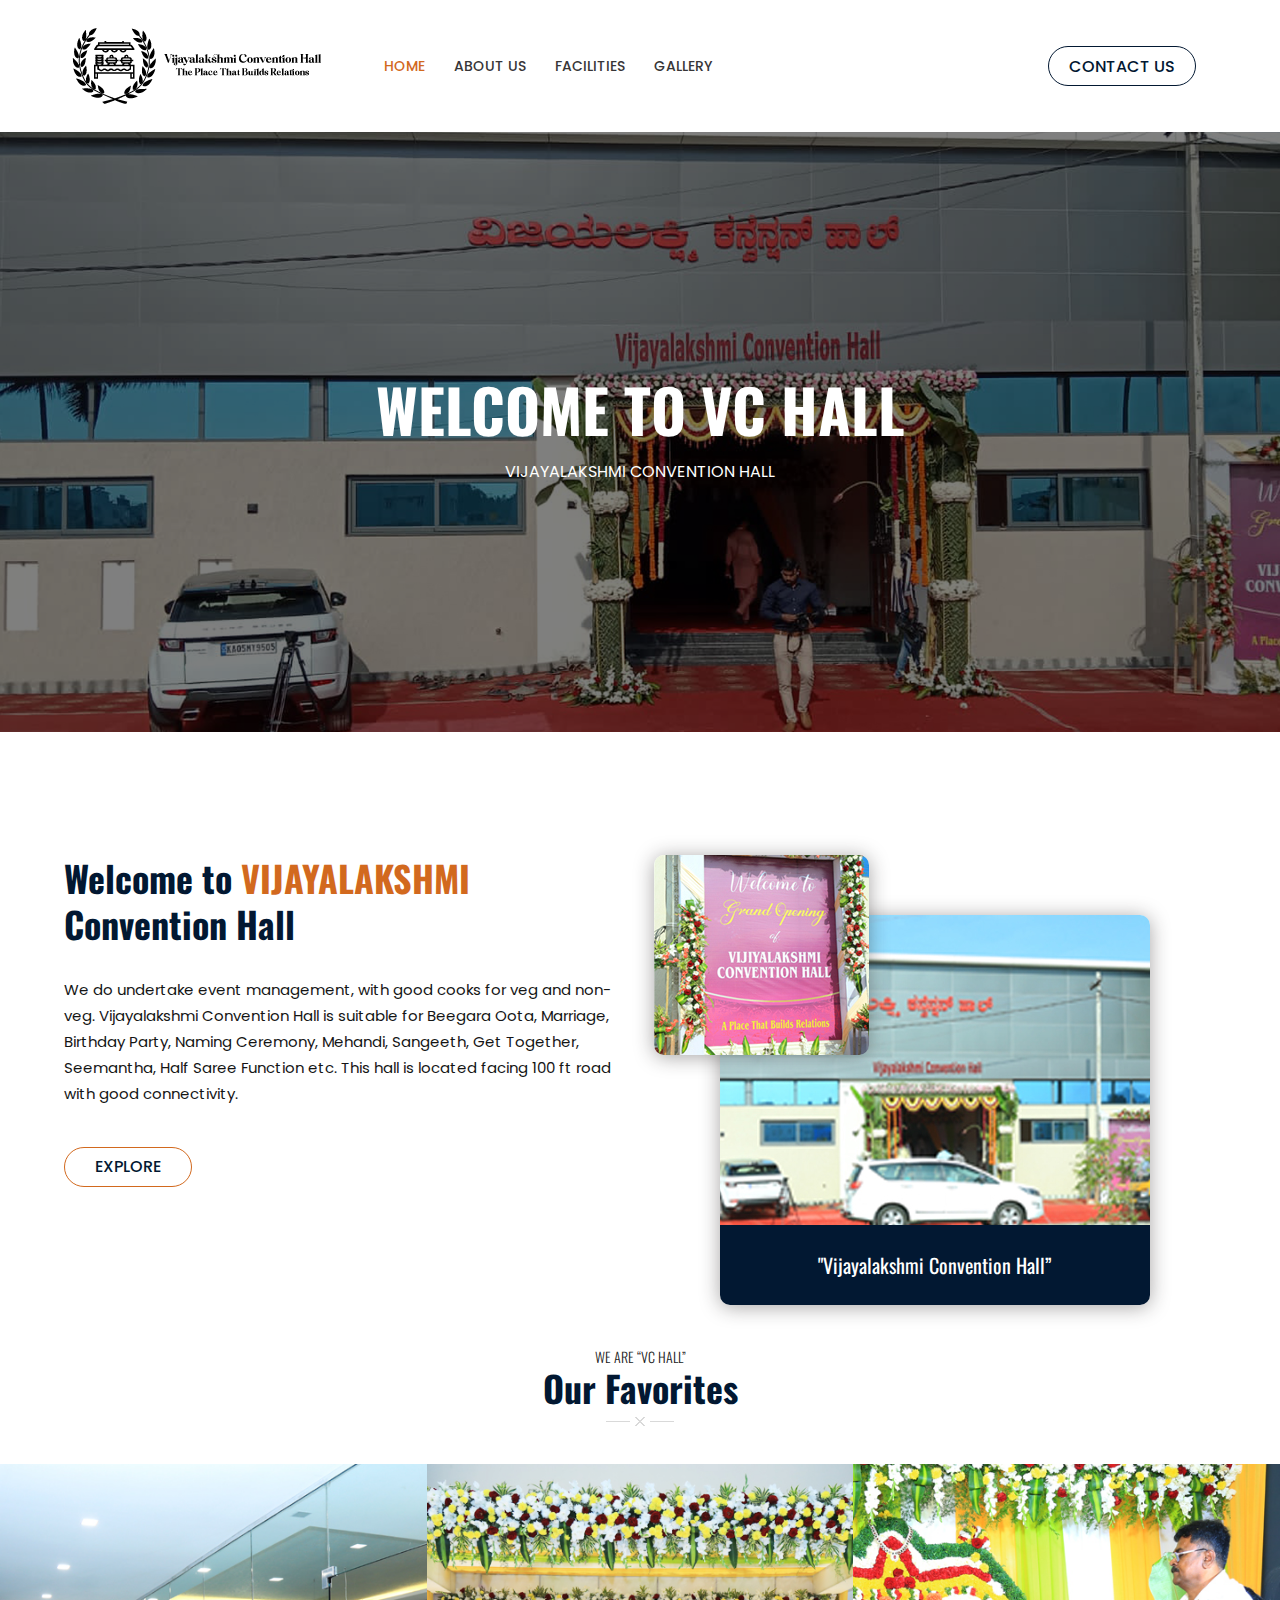
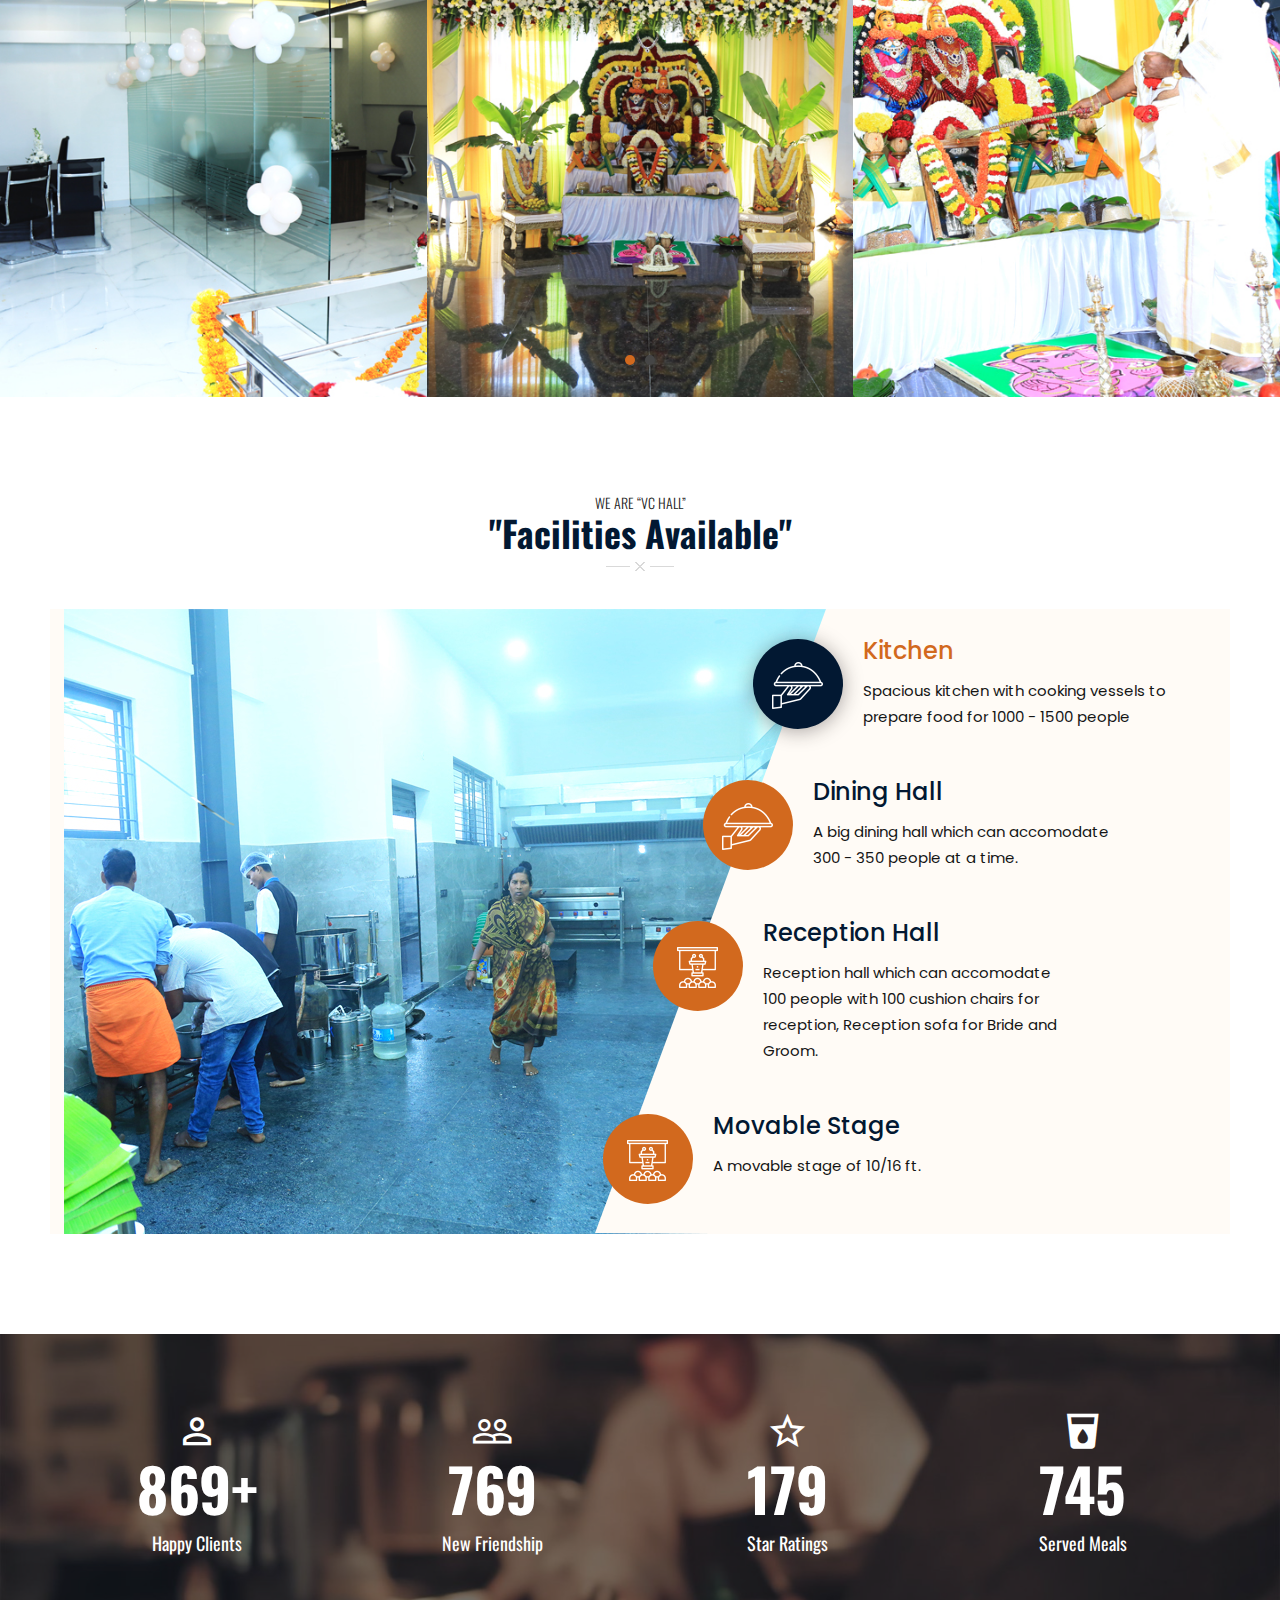
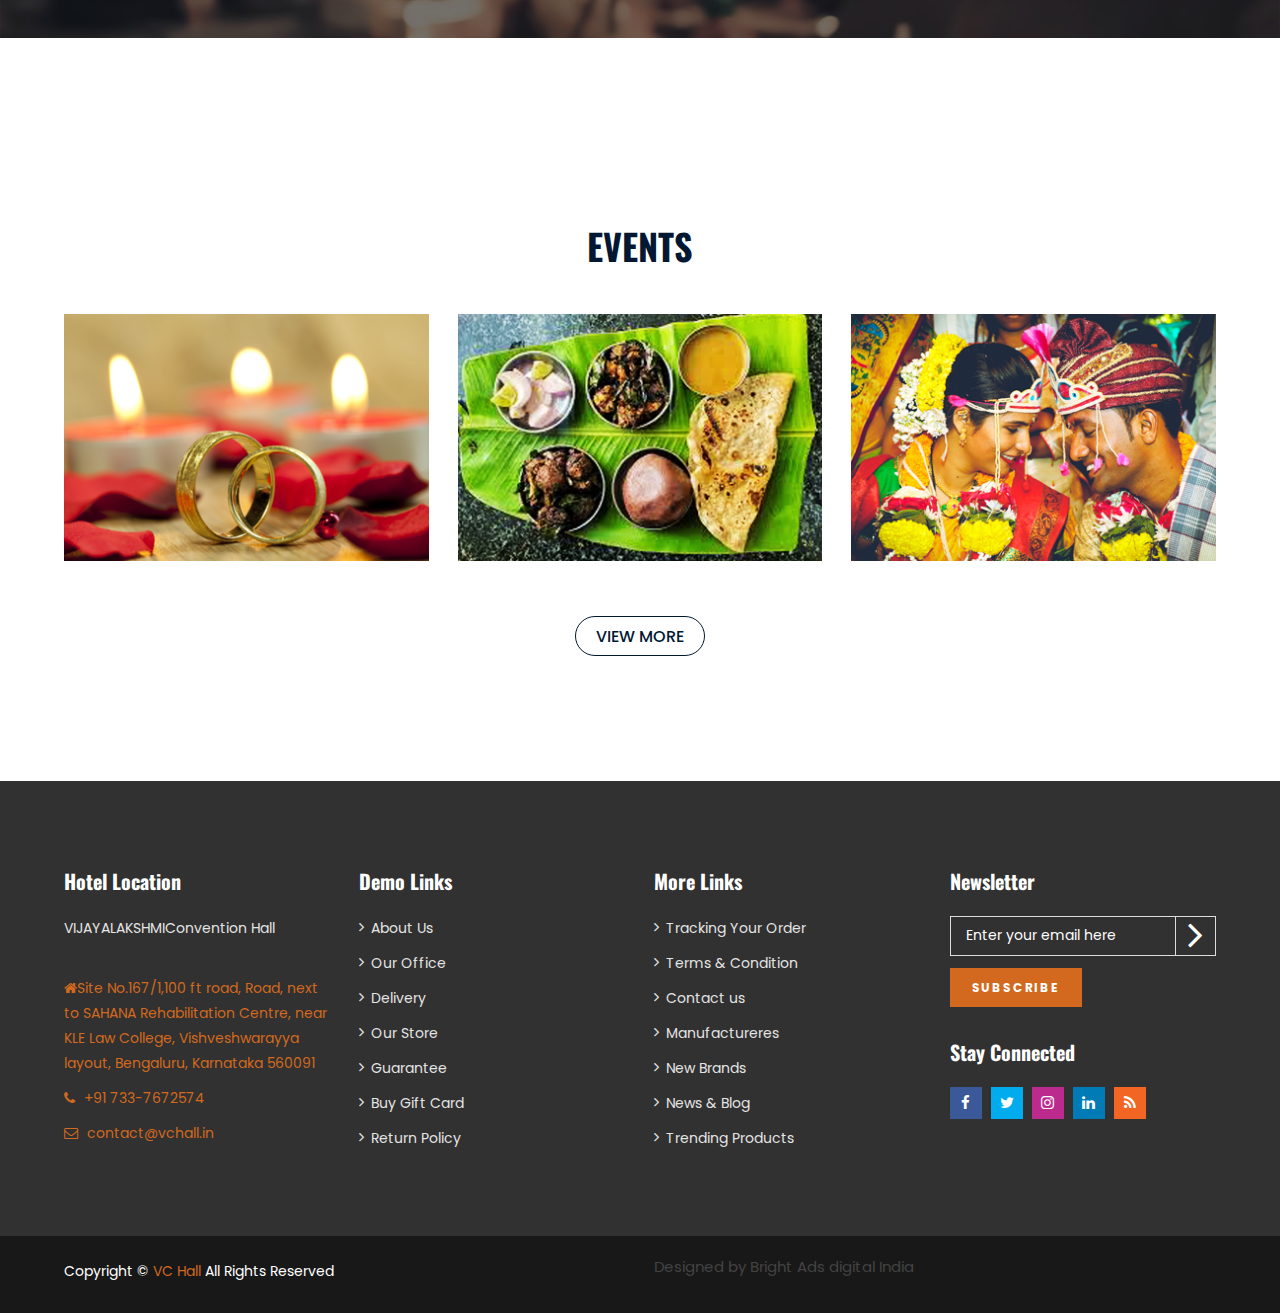
==== commit 6d034a79: "upload" ====
--- a/index.html
+++ b/index.html
@@ -87,7 +87,7 @@
 		<div class="slider-area">
 		    <div class="hero-slider owl-carousel">
 		        <!--Single Slider Start-->
-		        <div class="single-slider" style="background-image: url(img/slider/aqsw.png)"> 
+		        <div class="single-slider" style="background-image: url(img/slider/adf.jpeg)"> 
                     <div class="hero-slider-content">
                         <h1>welcome To VC Hall</h1>
                         <p>VIJAYALAKSHMI CONVENTION HALL </p>
@@ -237,17 +237,17 @@
                           </div>
                           <div class="tab-pane fade" id="restaurent" role="tabpanel">
                               <div class="service-img img-fuul">
-                                  <img src="img/room/halld.png" alt="">
+                                  <img src="img/event/adawffrse.png" alt="">
                               </div>
                           </div>
                           <div class="tab-pane fade" id="swimming" role="tabpanel">
                               <div class="service-img img-fuul">
-                                  <img src="img/room/hallss.png" alt="">
+                                  <img src="img/room/halld.png" alt="">
                               </div>
                           </div>
                           <div class="tab-pane fade" id="conference" role="tabpanel">
                               <div class="service-img img-fuul">
-                                  <img src="img/room/stageee.png" alt="">
+                                  <img src="img/event/deteywrey.png" alt="">
                               </div>
                           </div>
                         </div>
